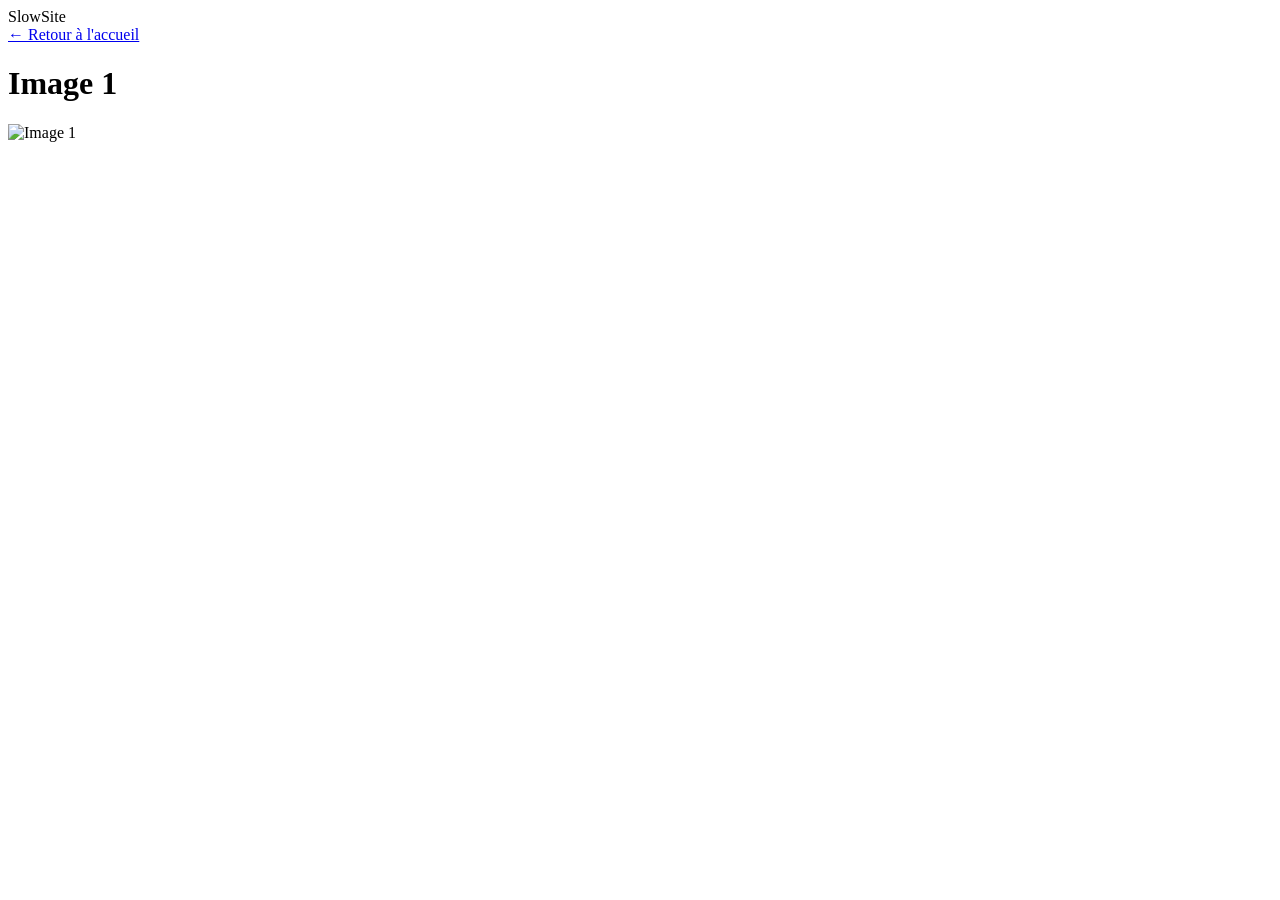
==== img1.html @ f434e61c "Remplace le favicon de 769 Ko par un SVG Le favicon était une image PNG de 512 x 512 px pour un simp" ====
<!DOCTYPE html>
<html lang="fr">
<head>
  <meta charset="utf-8" />
  <meta name="viewport" content="width=device-width, initial-scale=1" />
  <title>Image 1</title>
  <link rel="icon" type="image/svg+xml" href="img/favicon.svg">
  <link rel="icon" type="image/png" sizes="32x32" href="img/favicon-32.png">
  <link rel="stylesheet" href="css/styles.css">
  <script src="js/vendor/ui-kit.min.js"></script>
  <script src="js/app.js"></script>
</head>
<body>
  <div class="topbar"><div class="container nav"><div class="logo">Slow<span>Site</span></div><div class="menu"><a href="index.html">← Retour à l'accueil</a></div></div></div>
  <div class="section image-page"><div class="container">
    <h1>Image 1</h1>
    <div class="image-wrapper"><img src="img/img1.jpg" alt="Image 1"></div>
  </div></div>
  <script>
    if (new URLSearchParams(location.search).has('perf')) {
      var s = document.createElement('script');
      s.src = 'js/metrics.js'; s.defer = true; document.head.appendChild(s);
    }
  </script>
</body>
</html>
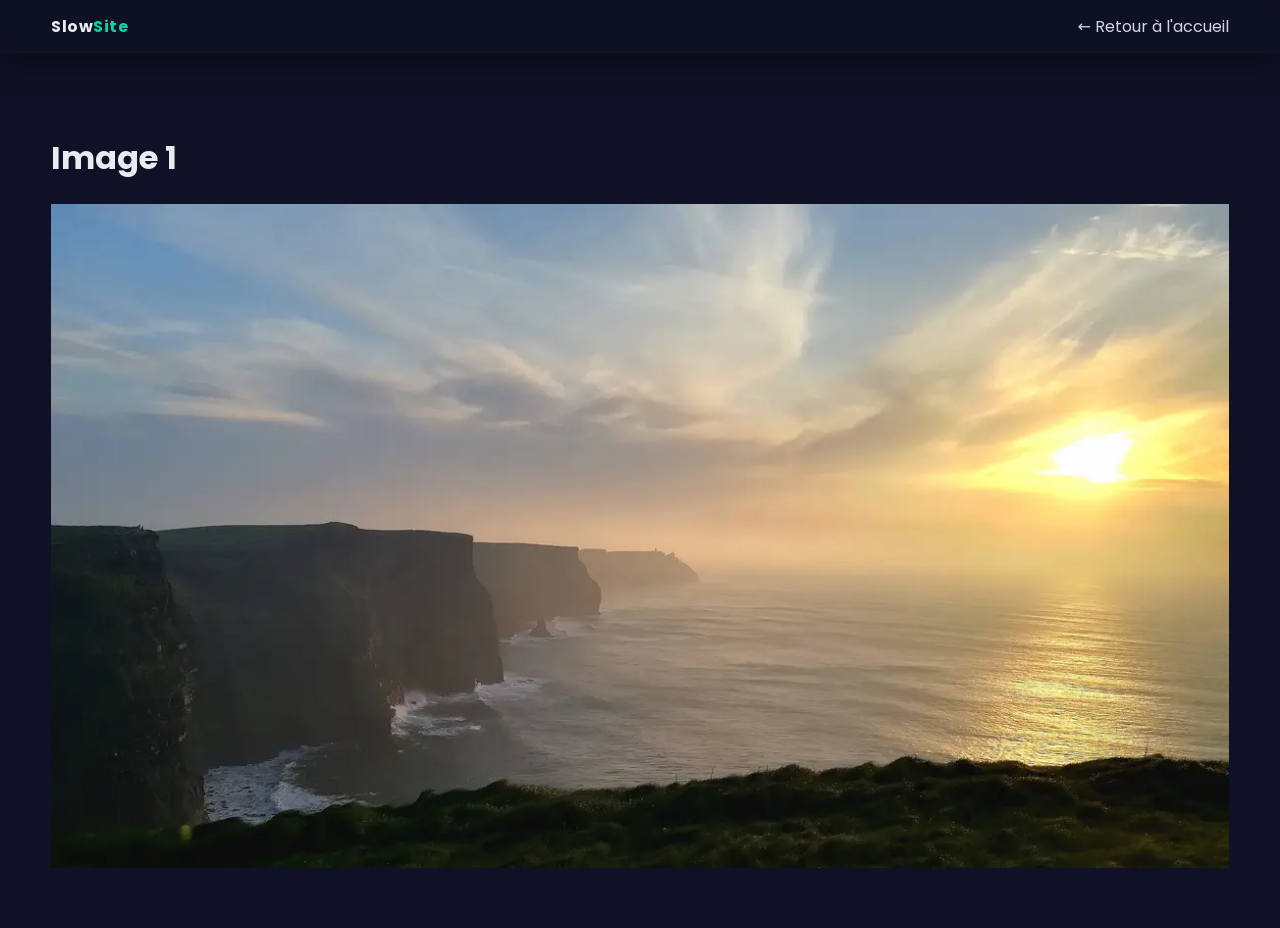
==== commit 63551bf1: "Pages image : la photo ne dépasse plus de la page Sur img1 à img6.html, la photo s'affichait à sa ta" ====
--- a/img1.html
+++ b/img1.html
@@ -14,7 +14,7 @@
   <div class="topbar"><div class="container nav"><div class="logo">Slow<span>Site</span></div><div class="menu"><a href="index.html">← Retour à l'accueil</a></div></div></div>
   <div class="section image-page"><div class="container">
     <h1>Image 1</h1>
-    <div class="image-wrapper"><img src="img/img1.jpg" alt="Image 1"></div>
+    <div class="image-wrapper"><picture><source type="image/webp" srcset="img/img1-800.webp 800w, img/img1-1200.webp 1200w, img/img1-1600.webp 1600w" sizes="(max-width:1304px) 92vw, 1200px"><img src="img/img1.jpg" alt="Image 1" width="1200" height="677" fetchpriority="high"></picture></div>
   </div></div>
   <script>
     if (new URLSearchParams(location.search).has('perf')) {
--- a/css/styles.css
+++ b/css/styles.css
@@ -0,0 +1,1268 @@
+@import url('extra.css');
+@import url('https://fonts.googleapis.com/css2?family=Poppins:wght@300;400;600&display=block');
+:root{--bg:#0f1226;--fg:#E8ECF1;--muted:#93A1B1;--primary:#7C5CFF;--accent:#06D6A0;--card:#15193A;--shadow:rgba(0,0,0,0.45)}
+*{box-sizing:border-box}
+html,body{margin:0;padding:0;background:var(--bg);color:var(--fg);font-family:'Poppins',system-ui,Segoe UI,Roboto,Arial,sans-serif}
+.container{width:min(1200px,92%);margin:0 auto}
+a{color:var(--fg);text-decoration:none;opacity:.9}a:hover{opacity:1}
+.topbar{position:sticky;top:0;backdrop-filter:blur(6px);background:linear-gradient(180deg,rgba(13,16,35,.8),rgba(13,16,35,.2));z-index:10;box-shadow:0 10px 30px var(--shadow)}
+.nav{display:flex;align-items:center;justify-content:space-between;padding:14px 0}
+.logo{font-weight:700;letter-spacing:.5px}.logo span{color:var(--accent)}.menu{display:flex;gap:22px}
+.hero{padding:90px 0 40px;background:radial-gradient(1200px 600px at 20% -10%, rgba(124,92,255,.35), transparent 60%), radial-gradient(900px 600px at 100% 0%, rgba(6,214,160,.25), transparent 60%)}
+.hero-inner{display:grid;grid-template-columns:1fr;gap:28px}
+.hero h1{font-size:clamp(28px,4vw,56px);line-height:1.05;margin:0 0 10px}
+.hero p{font-size:clamp(16px,1.8vw,22px);color:var(--muted)}
+.highlight{color:var(--accent)}
+.cta{display:inline-block;margin-top:18px;background:var(--primary);padding:14px 20px;border-radius:12px;box-shadow:0 20px 50px rgba(124,92,255,.35);transition:transform .2s ease, box-shadow .2s ease}
+.cta:hover{transform:translateY(-2px);box-shadow:0 28px 60px rgba(124,92,255,.45)}
+.section{padding:60px 0}.section h2{margin:0 0 20px}
+.gallery .grid{display:grid;grid-template-columns:repeat(3,1fr);gap:18px}
+.card{background:var(--card);border-radius:16px;overflow:hidden;box-shadow:0 20px 60px var(--shadow)}
+.card img{display:block;width:100%;height:auto;opacity:0;transition:opacity .6s ease}
+.card img.loaded{opacity:1}
+.features-grid{display:grid;grid-template-columns:repeat(4,1fr);gap:18px}
+.feature{background:var(--card);padding:18px;border-radius:14px;box-shadow:0 14px 40px var(--shadow)}
+.feature .icon{font-size:28px}
+.challenges ol{line-height:1.7}
+.footer{padding:30px 0;border-top:1px solid rgba(255,255,255,.08);color:#c9d1d9}
+.redundant-1{padding:1px;margin:1px;box-shadow:0 0 1px rgba(0,0,0,.1)}
+.redundant-2{padding:2px;margin:2px;box-shadow:0 0 2px rgba(0,0,0,.2)}
+.redundant-3{padding:3px;margin:3px;box-shadow:0 0 3px rgba(0,0,0,.3)}
+.redundant-4{padding:4px;margin:4px;box-shadow:0 0 4px rgba(0,0,0,.4)}
+.redundant-5{padding:0px;margin:5px;box-shadow:0 0 5px rgba(0,0,0,.5)}
+.redundant-6{padding:1px;margin:6px;box-shadow:0 0 6px rgba(0,0,0,.6)}
+.redundant-7{padding:2px;margin:0px;box-shadow:0 0 7px rgba(0,0,0,.7)}
+.redundant-8{padding:3px;margin:1px;box-shadow:0 0 8px rgba(0,0,0,.8)}
+.redundant-9{padding:4px;margin:2px;box-shadow:0 0 0px rgba(0,0,0,.0)}
+.redundant-10{padding:0px;margin:3px;box-shadow:0 0 1px rgba(0,0,0,.1)}
+.redundant-11{padding:1px;margin:4px;box-shadow:0 0 2px rgba(0,0,0,.2)}
+.redundant-12{padding:2px;margin:5px;box-shadow:0 0 3px rgba(0,0,0,.3)}
+.redundant-13{padding:3px;margin:6px;box-shadow:0 0 4px rgba(0,0,0,.4)}
+.redundant-14{padding:4px;margin:0px;box-shadow:0 0 5px rgba(0,0,0,.5)}
+.redundant-15{padding:0px;margin:1px;box-shadow:0 0 6px rgba(0,0,0,.6)}
+.redundant-16{padding:1px;margin:2px;box-shadow:0 0 7px rgba(0,0,0,.7)}
+.redundant-17{padding:2px;margin:3px;box-shadow:0 0 8px rgba(0,0,0,.8)}
+.redundant-18{padding:3px;margin:4px;box-shadow:0 0 0px rgba(0,0,0,.0)}
+.redundant-19{padding:4px;margin:5px;box-shadow:0 0 1px rgba(0,0,0,.1)}
+.redundant-20{padding:0px;margin:6px;box-shadow:0 0 2px rgba(0,0,0,.2)}
+.redundant-21{padding:1px;margin:0px;box-shadow:0 0 3px rgba(0,0,0,.3)}
+.redundant-22{padding:2px;margin:1px;box-shadow:0 0 4px rgba(0,0,0,.4)}
+.redundant-23{padding:3px;margin:2px;box-shadow:0 0 5px rgba(0,0,0,.5)}
+.redundant-24{padding:4px;margin:3px;box-shadow:0 0 6px rgba(0,0,0,.6)}
+.redundant-25{padding:0px;margin:4px;box-shadow:0 0 7px rgba(0,0,0,.7)}
+.redundant-26{padding:1px;margin:5px;box-shadow:0 0 8px rgba(0,0,0,.8)}
+.redundant-27{padding:2px;margin:6px;box-shadow:0 0 0px rgba(0,0,0,.0)}
+.redundant-28{padding:3px;margin:0px;box-shadow:0 0 1px rgba(0,0,0,.1)}
+.redundant-29{padding:4px;margin:1px;box-shadow:0 0 2px rgba(0,0,0,.2)}
+.redundant-30{padding:0px;margin:2px;box-shadow:0 0 3px rgba(0,0,0,.3)}
+.redundant-31{padding:1px;margin:3px;box-shadow:0 0 4px rgba(0,0,0,.4)}
+.redundant-32{padding:2px;margin:4px;box-shadow:0 0 5px rgba(0,0,0,.5)}
+.redundant-33{padding:3px;margin:5px;box-shadow:0 0 6px rgba(0,0,0,.6)}
+.redundant-34{padding:4px;margin:6px;box-shadow:0 0 7px rgba(0,0,0,.7)}
+.redundant-35{padding:0px;margin:0px;box-shadow:0 0 8px rgba(0,0,0,.8)}
+.redundant-36{padding:1px;margin:1px;box-shadow:0 0 0px rgba(0,0,0,.0)}
+.redundant-37{padding:2px;margin:2px;box-shadow:0 0 1px rgba(0,0,0,.1)}
+.redundant-38{padding:3px;margin:3px;box-shadow:0 0 2px rgba(0,0,0,.2)}
+.redundant-39{padding:4px;margin:4px;box-shadow:0 0 3px rgba(0,0,0,.3)}
+.redundant-40{padding:0px;margin:5px;box-shadow:0 0 4px rgba(0,0,0,.4)}
+.redundant-41{padding:1px;margin:6px;box-shadow:0 0 5px rgba(0,0,0,.5)}
+.redundant-42{padding:2px;margin:0px;box-shadow:0 0 6px rgba(0,0,0,.6)}
+.redundant-43{padding:3px;margin:1px;box-shadow:0 0 7px rgba(0,0,0,.7)}
+.redundant-44{padding:4px;margin:2px;box-shadow:0 0 8px rgba(0,0,0,.8)}
+.redundant-45{padding:0px;margin:3px;box-shadow:0 0 0px rgba(0,0,0,.0)}
+.redundant-46{padding:1px;margin:4px;box-shadow:0 0 1px rgba(0,0,0,.1)}
+.redundant-47{padding:2px;margin:5px;box-shadow:0 0 2px rgba(0,0,0,.2)}
+.redundant-48{padding:3px;margin:6px;box-shadow:0 0 3px rgba(0,0,0,.3)}
+.redundant-49{padding:4px;margin:0px;box-shadow:0 0 4px rgba(0,0,0,.4)}
+.redundant-50{padding:0px;margin:1px;box-shadow:0 0 5px rgba(0,0,0,.5)}
+.redundant-51{padding:1px;margin:2px;box-shadow:0 0 6px rgba(0,0,0,.6)}
+.redundant-52{padding:2px;margin:3px;box-shadow:0 0 7px rgba(0,0,0,.7)}
+.redundant-53{padding:3px;margin:4px;box-shadow:0 0 8px rgba(0,0,0,.8)}
+.redundant-54{padding:4px;margin:5px;box-shadow:0 0 0px rgba(0,0,0,.0)}
+.redundant-55{padding:0px;margin:6px;box-shadow:0 0 1px rgba(0,0,0,.1)}
+.redundant-56{padding:1px;margin:0px;box-shadow:0 0 2px rgba(0,0,0,.2)}
+.redundant-57{padding:2px;margin:1px;box-shadow:0 0 3px rgba(0,0,0,.3)}
+.redundant-58{padding:3px;margin:2px;box-shadow:0 0 4px rgba(0,0,0,.4)}
+.redundant-59{padding:4px;margin:3px;box-shadow:0 0 5px rgba(0,0,0,.5)}
+.redundant-60{padding:0px;margin:4px;box-shadow:0 0 6px rgba(0,0,0,.6)}
+.redundant-61{padding:1px;margin:5px;box-shadow:0 0 7px rgba(0,0,0,.7)}
+.redundant-62{padding:2px;margin:6px;box-shadow:0 0 8px rgba(0,0,0,.8)}
+.redundant-63{padding:3px;margin:0px;box-shadow:0 0 0px rgba(0,0,0,.0)}
+.redundant-64{padding:4px;margin:1px;box-shadow:0 0 1px rgba(0,0,0,.1)}
+.redundant-65{padding:0px;margin:2px;box-shadow:0 0 2px rgba(0,0,0,.2)}
+.redundant-66{padding:1px;margin:3px;box-shadow:0 0 3px rgba(0,0,0,.3)}
+.redundant-67{padding:2px;margin:4px;box-shadow:0 0 4px rgba(0,0,0,.4)}
+.redundant-68{padding:3px;margin:5px;box-shadow:0 0 5px rgba(0,0,0,.5)}
+.redundant-69{padding:4px;margin:6px;box-shadow:0 0 6px rgba(0,0,0,.6)}
+.redundant-70{padding:0px;margin:0px;box-shadow:0 0 7px rgba(0,0,0,.7)}
+.redundant-71{padding:1px;margin:1px;box-shadow:0 0 8px rgba(0,0,0,.8)}
+.redundant-72{padding:2px;margin:2px;box-shadow:0 0 0px rgba(0,0,0,.0)}
+.redundant-73{padding:3px;margin:3px;box-shadow:0 0 1px rgba(0,0,0,.1)}
+.redundant-74{padding:4px;margin:4px;box-shadow:0 0 2px rgba(0,0,0,.2)}
+.redundant-75{padding:0px;margin:5px;box-shadow:0 0 3px rgba(0,0,0,.3)}
+.redundant-76{padding:1px;margin:6px;box-shadow:0 0 4px rgba(0,0,0,.4)}
+.redundant-77{padding:2px;margin:0px;box-shadow:0 0 5px rgba(0,0,0,.5)}
+.redundant-78{padding:3px;margin:1px;box-shadow:0 0 6px rgba(0,0,0,.6)}
+.redundant-79{padding:4px;margin:2px;box-shadow:0 0 7px rgba(0,0,0,.7)}
+.redundant-80{padding:0px;margin:3px;box-shadow:0 0 8px rgba(0,0,0,.8)}
+.redundant-81{padding:1px;margin:4px;box-shadow:0 0 0px rgba(0,0,0,.0)}
+.redundant-82{padding:2px;margin:5px;box-shadow:0 0 1px rgba(0,0,0,.1)}
+.redundant-83{padding:3px;margin:6px;box-shadow:0 0 2px rgba(0,0,0,.2)}
+.redundant-84{padding:4px;margin:0px;box-shadow:0 0 3px rgba(0,0,0,.3)}
+.redundant-85{padding:0px;margin:1px;box-shadow:0 0 4px rgba(0,0,0,.4)}
+.redundant-86{padding:1px;margin:2px;box-shadow:0 0 5px rgba(0,0,0,.5)}
+.redundant-87{padding:2px;margin:3px;box-shadow:0 0 6px rgba(0,0,0,.6)}
+.redundant-88{padding:3px;margin:4px;box-shadow:0 0 7px rgba(0,0,0,.7)}
+.redundant-89{padding:4px;margin:5px;box-shadow:0 0 8px rgba(0,0,0,.8)}
+.redundant-90{padding:0px;margin:6px;box-shadow:0 0 0px rgba(0,0,0,.0)}
+.redundant-91{padding:1px;margin:0px;box-shadow:0 0 1px rgba(0,0,0,.1)}
+.redundant-92{padding:2px;margin:1px;box-shadow:0 0 2px rgba(0,0,0,.2)}
+.redundant-93{padding:3px;margin:2px;box-shadow:0 0 3px rgba(0,0,0,.3)}
+.redundant-94{padding:4px;margin:3px;box-shadow:0 0 4px rgba(0,0,0,.4)}
+.redundant-95{padding:0px;margin:4px;box-shadow:0 0 5px rgba(0,0,0,.5)}
+.redundant-96{padding:1px;margin:5px;box-shadow:0 0 6px rgba(0,0,0,.6)}
+.redundant-97{padding:2px;margin:6px;box-shadow:0 0 7px rgba(0,0,0,.7)}
+.redundant-98{padding:3px;margin:0px;box-shadow:0 0 8px rgba(0,0,0,.8)}
+.redundant-99{padding:4px;margin:1px;box-shadow:0 0 0px rgba(0,0,0,.0)}
+.redundant-100{padding:0px;margin:2px;box-shadow:0 0 1px rgba(0,0,0,.1)}
+.redundant-101{padding:1px;margin:3px;box-shadow:0 0 2px rgba(0,0,0,.2)}
+.redundant-102{padding:2px;margin:4px;box-shadow:0 0 3px rgba(0,0,0,.3)}
+.redundant-103{padding:3px;margin:5px;box-shadow:0 0 4px rgba(0,0,0,.4)}
+.redundant-104{padding:4px;margin:6px;box-shadow:0 0 5px rgba(0,0,0,.5)}
+.redundant-105{padding:0px;margin:0px;box-shadow:0 0 6px rgba(0,0,0,.6)}
+.redundant-106{padding:1px;margin:1px;box-shadow:0 0 7px rgba(0,0,0,.7)}
+.redundant-107{padding:2px;margin:2px;box-shadow:0 0 8px rgba(0,0,0,.8)}
+.redundant-108{padding:3px;margin:3px;box-shadow:0 0 0px rgba(0,0,0,.0)}
+.redundant-109{padding:4px;margin:4px;box-shadow:0 0 1px rgba(0,0,0,.1)}
+.redundant-110{padding:0px;margin:5px;box-shadow:0 0 2px rgba(0,0,0,.2)}
+.redundant-111{padding:1px;margin:6px;box-shadow:0 0 3px rgba(0,0,0,.3)}
+.redundant-112{padding:2px;margin:0px;box-shadow:0 0 4px rgba(0,0,0,.4)}
+.redundant-113{padding:3px;margin:1px;box-shadow:0 0 5px rgba(0,0,0,.5)}
+.redundant-114{padding:4px;margin:2px;box-shadow:0 0 6px rgba(0,0,0,.6)}
+.redundant-115{padding:0px;margin:3px;box-shadow:0 0 7px rgba(0,0,0,.7)}
+.redundant-116{padding:1px;margin:4px;box-shadow:0 0 8px rgba(0,0,0,.8)}
+.redundant-117{padding:2px;margin:5px;box-shadow:0 0 0px rgba(0,0,0,.0)}
+.redundant-118{padding:3px;margin:6px;box-shadow:0 0 1px rgba(0,0,0,.1)}
+.redundant-119{padding:4px;margin:0px;box-shadow:0 0 2px rgba(0,0,0,.2)}
+.redundant-120{padding:0px;margin:1px;box-shadow:0 0 3px rgba(0,0,0,.3)}
+.redundant-121{padding:1px;margin:2px;box-shadow:0 0 4px rgba(0,0,0,.4)}
+.redundant-122{padding:2px;margin:3px;box-shadow:0 0 5px rgba(0,0,0,.5)}
+.redundant-123{padding:3px;margin:4px;box-shadow:0 0 6px rgba(0,0,0,.6)}
+.redundant-124{padding:4px;margin:5px;box-shadow:0 0 7px rgba(0,0,0,.7)}
+.redundant-125{padding:0px;margin:6px;box-shadow:0 0 8px rgba(0,0,0,.8)}
+.redundant-126{padding:1px;margin:0px;box-shadow:0 0 0px rgba(0,0,0,.0)}
+.redundant-127{padding:2px;margin:1px;box-shadow:0 0 1px rgba(0,0,0,.1)}
+.redundant-128{padding:3px;margin:2px;box-shadow:0 0 2px rgba(0,0,0,.2)}
+.redundant-129{padding:4px;margin:3px;box-shadow:0 0 3px rgba(0,0,0,.3)}
+.redundant-130{padding:0px;margin:4px;box-shadow:0 0 4px rgba(0,0,0,.4)}
+.redundant-131{padding:1px;margin:5px;box-shadow:0 0 5px rgba(0,0,0,.5)}
+.redundant-132{padding:2px;margin:6px;box-shadow:0 0 6px rgba(0,0,0,.6)}
+.redundant-133{padding:3px;margin:0px;box-shadow:0 0 7px rgba(0,0,0,.7)}
+.redundant-134{padding:4px;margin:1px;box-shadow:0 0 8px rgba(0,0,0,.8)}
+.redundant-135{padding:0px;margin:2px;box-shadow:0 0 0px rgba(0,0,0,.0)}
+.redundant-136{padding:1px;margin:3px;box-shadow:0 0 1px rgba(0,0,0,.1)}
+.redundant-137{padding:2px;margin:4px;box-shadow:0 0 2px rgba(0,0,0,.2)}
+.redundant-138{padding:3px;margin:5px;box-shadow:0 0 3px rgba(0,0,0,.3)}
+.redundant-139{padding:4px;margin:6px;box-shadow:0 0 4px rgba(0,0,0,.4)}
+.redundant-140{padding:0px;margin:0px;box-shadow:0 0 5px rgba(0,0,0,.5)}
+.redundant-141{padding:1px;margin:1px;box-shadow:0 0 6px rgba(0,0,0,.6)}
+.redundant-142{padding:2px;margin:2px;box-shadow:0 0 7px rgba(0,0,0,.7)}
+.redundant-143{padding:3px;margin:3px;box-shadow:0 0 8px rgba(0,0,0,.8)}
+.redundant-144{padding:4px;margin:4px;box-shadow:0 0 0px rgba(0,0,0,.0)}
+.redundant-145{padding:0px;margin:5px;box-shadow:0 0 1px rgba(0,0,0,.1)}
+.redundant-146{padding:1px;margin:6px;box-shadow:0 0 2px rgba(0,0,0,.2)}
+.redundant-147{padding:2px;margin:0px;box-shadow:0 0 3px rgba(0,0,0,.3)}
+.redundant-148{padding:3px;margin:1px;box-shadow:0 0 4px rgba(0,0,0,.4)}
+.redundant-149{padding:4px;margin:2px;box-shadow:0 0 5px rgba(0,0,0,.5)}
+.redundant-150{padding:0px;margin:3px;box-shadow:0 0 6px rgba(0,0,0,.6)}
+.redundant-151{padding:1px;margin:4px;box-shadow:0 0 7px rgba(0,0,0,.7)}
+.redundant-152{padding:2px;margin:5px;box-shadow:0 0 8px rgba(0,0,0,.8)}
+.redundant-153{padding:3px;margin:6px;box-shadow:0 0 0px rgba(0,0,0,.0)}
+.redundant-154{padding:4px;margin:0px;box-shadow:0 0 1px rgba(0,0,0,.1)}
+.redundant-155{padding:0px;margin:1px;box-shadow:0 0 2px rgba(0,0,0,.2)}
+.redundant-156{padding:1px;margin:2px;box-shadow:0 0 3px rgba(0,0,0,.3)}
+.redundant-157{padding:2px;margin:3px;box-shadow:0 0 4px rgba(0,0,0,.4)}
+.redundant-158{padding:3px;margin:4px;box-shadow:0 0 5px rgba(0,0,0,.5)}
+.redundant-159{padding:4px;margin:5px;box-shadow:0 0 6px rgba(0,0,0,.6)}
+.redundant-160{padding:0px;margin:6px;box-shadow:0 0 7px rgba(0,0,0,.7)}
+.redundant-161{padding:1px;margin:0px;box-shadow:0 0 8px rgba(0,0,0,.8)}
+.redundant-162{padding:2px;margin:1px;box-shadow:0 0 0px rgba(0,0,0,.0)}
+.redundant-163{padding:3px;margin:2px;box-shadow:0 0 1px rgba(0,0,0,.1)}
+.redundant-164{padding:4px;margin:3px;box-shadow:0 0 2px rgba(0,0,0,.2)}
+.redundant-165{padding:0px;margin:4px;box-shadow:0 0 3px rgba(0,0,0,.3)}
+.redundant-166{padding:1px;margin:5px;box-shadow:0 0 4px rgba(0,0,0,.4)}
+.redundant-167{padding:2px;margin:6px;box-shadow:0 0 5px rgba(0,0,0,.5)}
+.redundant-168{padding:3px;margin:0px;box-shadow:0 0 6px rgba(0,0,0,.6)}
+.redundant-169{padding:4px;margin:1px;box-shadow:0 0 7px rgba(0,0,0,.7)}
+.redundant-170{padding:0px;margin:2px;box-shadow:0 0 8px rgba(0,0,0,.8)}
+.redundant-171{padding:1px;margin:3px;box-shadow:0 0 0px rgba(0,0,0,.0)}
+.redundant-172{padding:2px;margin:4px;box-shadow:0 0 1px rgba(0,0,0,.1)}
+.redundant-173{padding:3px;margin:5px;box-shadow:0 0 2px rgba(0,0,0,.2)}
+.redundant-174{padding:4px;margin:6px;box-shadow:0 0 3px rgba(0,0,0,.3)}
+.redundant-175{padding:0px;margin:0px;box-shadow:0 0 4px rgba(0,0,0,.4)}
+.redundant-176{padding:1px;margin:1px;box-shadow:0 0 5px rgba(0,0,0,.5)}
+.redundant-177{padding:2px;margin:2px;box-shadow:0 0 6px rgba(0,0,0,.6)}
+.redundant-178{padding:3px;margin:3px;box-shadow:0 0 7px rgba(0,0,0,.7)}
+.redundant-179{padding:4px;margin:4px;box-shadow:0 0 8px rgba(0,0,0,.8)}
+.redundant-180{padding:0px;margin:5px;box-shadow:0 0 0px rgba(0,0,0,.0)}
+.redundant-181{padding:1px;margin:6px;box-shadow:0 0 1px rgba(0,0,0,.1)}
+.redundant-182{padding:2px;margin:0px;box-shadow:0 0 2px rgba(0,0,0,.2)}
+.redundant-183{padding:3px;margin:1px;box-shadow:0 0 3px rgba(0,0,0,.3)}
+.redundant-184{padding:4px;margin:2px;box-shadow:0 0 4px rgba(0,0,0,.4)}
+.redundant-185{padding:0px;margin:3px;box-shadow:0 0 5px rgba(0,0,0,.5)}
+.redundant-186{padding:1px;margin:4px;box-shadow:0 0 6px rgba(0,0,0,.6)}
+.redundant-187{padding:2px;margin:5px;box-shadow:0 0 7px rgba(0,0,0,.7)}
+.redundant-188{padding:3px;margin:6px;box-shadow:0 0 8px rgba(0,0,0,.8)}
+.redundant-189{padding:4px;margin:0px;box-shadow:0 0 0px rgba(0,0,0,.0)}
+.redundant-190{padding:0px;margin:1px;box-shadow:0 0 1px rgba(0,0,0,.1)}
+.redundant-191{padding:1px;margin:2px;box-shadow:0 0 2px rgba(0,0,0,.2)}
+.redundant-192{padding:2px;margin:3px;box-shadow:0 0 3px rgba(0,0,0,.3)}
+.redundant-193{padding:3px;margin:4px;box-shadow:0 0 4px rgba(0,0,0,.4)}
+.redundant-194{padding:4px;margin:5px;box-shadow:0 0 5px rgba(0,0,0,.5)}
+.redundant-195{padding:0px;margin:6px;box-shadow:0 0 6px rgba(0,0,0,.6)}
+.redundant-196{padding:1px;margin:0px;box-shadow:0 0 7px rgba(0,0,0,.7)}
+.redundant-197{padding:2px;margin:1px;box-shadow:0 0 8px rgba(0,0,0,.8)}
+.redundant-198{padding:3px;margin:2px;box-shadow:0 0 0px rgba(0,0,0,.0)}
+.redundant-199{padding:4px;margin:3px;box-shadow:0 0 1px rgba(0,0,0,.1)}
+.redundant-200{padding:0px;margin:4px;box-shadow:0 0 2px rgba(0,0,0,.2)}
+.redundant-201{padding:1px;margin:5px;box-shadow:0 0 3px rgba(0,0,0,.3)}
+.redundant-202{padding:2px;margin:6px;box-shadow:0 0 4px rgba(0,0,0,.4)}
+.redundant-203{padding:3px;margin:0px;box-shadow:0 0 5px rgba(0,0,0,.5)}
+.redundant-204{padding:4px;margin:1px;box-shadow:0 0 6px rgba(0,0,0,.6)}
+.redundant-205{padding:0px;margin:2px;box-shadow:0 0 7px rgba(0,0,0,.7)}
+.redundant-206{padding:1px;margin:3px;box-shadow:0 0 8px rgba(0,0,0,.8)}
+.redundant-207{padding:2px;margin:4px;box-shadow:0 0 0px rgba(0,0,0,.0)}
+.redundant-208{padding:3px;margin:5px;box-shadow:0 0 1px rgba(0,0,0,.1)}
+.redundant-209{padding:4px;margin:6px;box-shadow:0 0 2px rgba(0,0,0,.2)}
+.redundant-210{padding:0px;margin:0px;box-shadow:0 0 3px rgba(0,0,0,.3)}
+.redundant-211{padding:1px;margin:1px;box-shadow:0 0 4px rgba(0,0,0,.4)}
+.redundant-212{padding:2px;margin:2px;box-shadow:0 0 5px rgba(0,0,0,.5)}
+.redundant-213{padding:3px;margin:3px;box-shadow:0 0 6px rgba(0,0,0,.6)}
+.redundant-214{padding:4px;margin:4px;box-shadow:0 0 7px rgba(0,0,0,.7)}
+.redundant-215{padding:0px;margin:5px;box-shadow:0 0 8px rgba(0,0,0,.8)}
+.redundant-216{padding:1px;margin:6px;box-shadow:0 0 0px rgba(0,0,0,.0)}
+.redundant-217{padding:2px;margin:0px;box-shadow:0 0 1px rgba(0,0,0,.1)}
+.redundant-218{padding:3px;margin:1px;box-shadow:0 0 2px rgba(0,0,0,.2)}
+.redundant-219{padding:4px;margin:2px;box-shadow:0 0 3px rgba(0,0,0,.3)}
+.redundant-220{padding:0px;margin:3px;box-shadow:0 0 4px rgba(0,0,0,.4)}
+.redundant-221{padding:1px;margin:4px;box-shadow:0 0 5px rgba(0,0,0,.5)}
+.redundant-222{padding:2px;margin:5px;box-shadow:0 0 6px rgba(0,0,0,.6)}
+.redundant-223{padding:3px;margin:6px;box-shadow:0 0 7px rgba(0,0,0,.7)}
+.redundant-224{padding:4px;margin:0px;box-shadow:0 0 8px rgba(0,0,0,.8)}
+.redundant-225{padding:0px;margin:1px;box-shadow:0 0 0px rgba(0,0,0,.0)}
+.redundant-226{padding:1px;margin:2px;box-shadow:0 0 1px rgba(0,0,0,.1)}
+.redundant-227{padding:2px;margin:3px;box-shadow:0 0 2px rgba(0,0,0,.2)}
+.redundant-228{padding:3px;margin:4px;box-shadow:0 0 3px rgba(0,0,0,.3)}
+.redundant-229{padding:4px;margin:5px;box-shadow:0 0 4px rgba(0,0,0,.4)}
+.redundant-230{padding:0px;margin:6px;box-shadow:0 0 5px rgba(0,0,0,.5)}
+.redundant-231{padding:1px;margin:0px;box-shadow:0 0 6px rgba(0,0,0,.6)}
+.redundant-232{padding:2px;margin:1px;box-shadow:0 0 7px rgba(0,0,0,.7)}
+.redundant-233{padding:3px;margin:2px;box-shadow:0 0 8px rgba(0,0,0,.8)}
+.redundant-234{padding:4px;margin:3px;box-shadow:0 0 0px rgba(0,0,0,.0)}
+.redundant-235{padding:0px;margin:4px;box-shadow:0 0 1px rgba(0,0,0,.1)}
+.redundant-236{padding:1px;margin:5px;box-shadow:0 0 2px rgba(0,0,0,.2)}
+.redundant-237{padding:2px;margin:6px;box-shadow:0 0 3px rgba(0,0,0,.3)}
+.redundant-238{padding:3px;margin:0px;box-shadow:0 0 4px rgba(0,0,0,.4)}
+.redundant-239{padding:4px;margin:1px;box-shadow:0 0 5px rgba(0,0,0,.5)}
+.redundant-240{padding:0px;margin:2px;box-shadow:0 0 6px rgba(0,0,0,.6)}
+.redundant-241{padding:1px;margin:3px;box-shadow:0 0 7px rgba(0,0,0,.7)}
+.redundant-242{padding:2px;margin:4px;box-shadow:0 0 8px rgba(0,0,0,.8)}
+.redundant-243{padding:3px;margin:5px;box-shadow:0 0 0px rgba(0,0,0,.0)}
+.redundant-244{padding:4px;margin:6px;box-shadow:0 0 1px rgba(0,0,0,.1)}
+.redundant-245{padding:0px;margin:0px;box-shadow:0 0 2px rgba(0,0,0,.2)}
+.redundant-246{padding:1px;margin:1px;box-shadow:0 0 3px rgba(0,0,0,.3)}
+.redundant-247{padding:2px;margin:2px;box-shadow:0 0 4px rgba(0,0,0,.4)}
+.redundant-248{padding:3px;margin:3px;box-shadow:0 0 5px rgba(0,0,0,.5)}
+.redundant-249{padding:4px;margin:4px;box-shadow:0 0 6px rgba(0,0,0,.6)}
+.redundant-250{padding:0px;margin:5px;box-shadow:0 0 7px rgba(0,0,0,.7)}
+.redundant-251{padding:1px;margin:6px;box-shadow:0 0 8px rgba(0,0,0,.8)}
+.redundant-252{padding:2px;margin:0px;box-shadow:0 0 0px rgba(0,0,0,.0)}
+.redundant-253{padding:3px;margin:1px;box-shadow:0 0 1px rgba(0,0,0,.1)}
+.redundant-254{padding:4px;margin:2px;box-shadow:0 0 2px rgba(0,0,0,.2)}
+.redundant-255{padding:0px;margin:3px;box-shadow:0 0 3px rgba(0,0,0,.3)}
+.redundant-256{padding:1px;margin:4px;box-shadow:0 0 4px rgba(0,0,0,.4)}
+.redundant-257{padding:2px;margin:5px;box-shadow:0 0 5px rgba(0,0,0,.5)}
+.redundant-258{padding:3px;margin:6px;box-shadow:0 0 6px rgba(0,0,0,.6)}
+.redundant-259{padding:4px;margin:0px;box-shadow:0 0 7px rgba(0,0,0,.7)}
+.redundant-260{padding:0px;margin:1px;box-shadow:0 0 8px rgba(0,0,0,.8)}
+.redundant-261{padding:1px;margin:2px;box-shadow:0 0 0px rgba(0,0,0,.0)}
+.redundant-262{padding:2px;margin:3px;box-shadow:0 0 1px rgba(0,0,0,.1)}
+.redundant-263{padding:3px;margin:4px;box-shadow:0 0 2px rgba(0,0,0,.2)}
+.redundant-264{padding:4px;margin:5px;box-shadow:0 0 3px rgba(0,0,0,.3)}
+.redundant-265{padding:0px;margin:6px;box-shadow:0 0 4px rgba(0,0,0,.4)}
+.redundant-266{padding:1px;margin:0px;box-shadow:0 0 5px rgba(0,0,0,.5)}
+.redundant-267{padding:2px;margin:1px;box-shadow:0 0 6px rgba(0,0,0,.6)}
+.redundant-268{padding:3px;margin:2px;box-shadow:0 0 7px rgba(0,0,0,.7)}
+.redundant-269{padding:4px;margin:3px;box-shadow:0 0 8px rgba(0,0,0,.8)}
+.redundant-270{padding:0px;margin:4px;box-shadow:0 0 0px rgba(0,0,0,.0)}
+.redundant-271{padding:1px;margin:5px;box-shadow:0 0 1px rgba(0,0,0,.1)}
+.redundant-272{padding:2px;margin:6px;box-shadow:0 0 2px rgba(0,0,0,.2)}
+.redundant-273{padding:3px;margin:0px;box-shadow:0 0 3px rgba(0,0,0,.3)}
+.redundant-274{padding:4px;margin:1px;box-shadow:0 0 4px rgba(0,0,0,.4)}
+.redundant-275{padding:0px;margin:2px;box-shadow:0 0 5px rgba(0,0,0,.5)}
+.redundant-276{padding:1px;margin:3px;box-shadow:0 0 6px rgba(0,0,0,.6)}
+.redundant-277{padding:2px;margin:4px;box-shadow:0 0 7px rgba(0,0,0,.7)}
+.redundant-278{padding:3px;margin:5px;box-shadow:0 0 8px rgba(0,0,0,.8)}
+.redundant-279{padding:4px;margin:6px;box-shadow:0 0 0px rgba(0,0,0,.0)}
+.redundant-280{padding:0px;margin:0px;box-shadow:0 0 1px rgba(0,0,0,.1)}
+.redundant-281{padding:1px;margin:1px;box-shadow:0 0 2px rgba(0,0,0,.2)}
+.redundant-282{padding:2px;margin:2px;box-shadow:0 0 3px rgba(0,0,0,.3)}
+.redundant-283{padding:3px;margin:3px;box-shadow:0 0 4px rgba(0,0,0,.4)}
+.redundant-284{padding:4px;margin:4px;box-shadow:0 0 5px rgba(0,0,0,.5)}
+.redundant-285{padding:0px;margin:5px;box-shadow:0 0 6px rgba(0,0,0,.6)}
+.redundant-286{padding:1px;margin:6px;box-shadow:0 0 7px rgba(0,0,0,.7)}
+.redundant-287{padding:2px;margin:0px;box-shadow:0 0 8px rgba(0,0,0,.8)}
+.redundant-288{padding:3px;margin:1px;box-shadow:0 0 0px rgba(0,0,0,.0)}
+.redundant-289{padding:4px;margin:2px;box-shadow:0 0 1px rgba(0,0,0,.1)}
+.redundant-290{padding:0px;margin:3px;box-shadow:0 0 2px rgba(0,0,0,.2)}
+.redundant-291{padding:1px;margin:4px;box-shadow:0 0 3px rgba(0,0,0,.3)}
+.redundant-292{padding:2px;margin:5px;box-shadow:0 0 4px rgba(0,0,0,.4)}
+.redundant-293{padding:3px;margin:6px;box-shadow:0 0 5px rgba(0,0,0,.5)}
+.redundant-294{padding:4px;margin:0px;box-shadow:0 0 6px rgba(0,0,0,.6)}
+.redundant-295{padding:0px;margin:1px;box-shadow:0 0 7px rgba(0,0,0,.7)}
+.redundant-296{padding:1px;margin:2px;box-shadow:0 0 8px rgba(0,0,0,.8)}
+.redundant-297{padding:2px;margin:3px;box-shadow:0 0 0px rgba(0,0,0,.0)}
+.redundant-298{padding:3px;margin:4px;box-shadow:0 0 1px rgba(0,0,0,.1)}
+.redundant-299{padding:4px;margin:5px;box-shadow:0 0 2px rgba(0,0,0,.2)}
+.redundant-300{padding:0px;margin:6px;box-shadow:0 0 3px rgba(0,0,0,.3)}
+.redundant-301{padding:1px;margin:0px;box-shadow:0 0 4px rgba(0,0,0,.4)}
+.redundant-302{padding:2px;margin:1px;box-shadow:0 0 5px rgba(0,0,0,.5)}
+.redundant-303{padding:3px;margin:2px;box-shadow:0 0 6px rgba(0,0,0,.6)}
+.redundant-304{padding:4px;margin:3px;box-shadow:0 0 7px rgba(0,0,0,.7)}
+.redundant-305{padding:0px;margin:4px;box-shadow:0 0 8px rgba(0,0,0,.8)}
+.redundant-306{padding:1px;margin:5px;box-shadow:0 0 0px rgba(0,0,0,.0)}
+.redundant-307{padding:2px;margin:6px;box-shadow:0 0 1px rgba(0,0,0,.1)}
+.redundant-308{padding:3px;margin:0px;box-shadow:0 0 2px rgba(0,0,0,.2)}
+.redundant-309{padding:4px;margin:1px;box-shadow:0 0 3px rgba(0,0,0,.3)}
+.redundant-310{padding:0px;margin:2px;box-shadow:0 0 4px rgba(0,0,0,.4)}
+.redundant-311{padding:1px;margin:3px;box-shadow:0 0 5px rgba(0,0,0,.5)}
+.redundant-312{padding:2px;margin:4px;box-shadow:0 0 6px rgba(0,0,0,.6)}
+.redundant-313{padding:3px;margin:5px;box-shadow:0 0 7px rgba(0,0,0,.7)}
+.redundant-314{padding:4px;margin:6px;box-shadow:0 0 8px rgba(0,0,0,.8)}
+.redundant-315{padding:0px;margin:0px;box-shadow:0 0 0px rgba(0,0,0,.0)}
+.redundant-316{padding:1px;margin:1px;box-shadow:0 0 1px rgba(0,0,0,.1)}
+.redundant-317{padding:2px;margin:2px;box-shadow:0 0 2px rgba(0,0,0,.2)}
+.redundant-318{padding:3px;margin:3px;box-shadow:0 0 3px rgba(0,0,0,.3)}
+.redundant-319{padding:4px;margin:4px;box-shadow:0 0 4px rgba(0,0,0,.4)}
+.redundant-320{padding:0px;margin:5px;box-shadow:0 0 5px rgba(0,0,0,.5)}
+.redundant-321{padding:1px;margin:6px;box-shadow:0 0 6px rgba(0,0,0,.6)}
+.redundant-322{padding:2px;margin:0px;box-shadow:0 0 7px rgba(0,0,0,.7)}
+.redundant-323{padding:3px;margin:1px;box-shadow:0 0 8px rgba(0,0,0,.8)}
+.redundant-324{padding:4px;margin:2px;box-shadow:0 0 0px rgba(0,0,0,.0)}
+.redundant-325{padding:0px;margin:3px;box-shadow:0 0 1px rgba(0,0,0,.1)}
+.redundant-326{padding:1px;margin:4px;box-shadow:0 0 2px rgba(0,0,0,.2)}
+.redundant-327{padding:2px;margin:5px;box-shadow:0 0 3px rgba(0,0,0,.3)}
+.redundant-328{padding:3px;margin:6px;box-shadow:0 0 4px rgba(0,0,0,.4)}
+.redundant-329{padding:4px;margin:0px;box-shadow:0 0 5px rgba(0,0,0,.5)}
+.redundant-330{padding:0px;margin:1px;box-shadow:0 0 6px rgba(0,0,0,.6)}
+.redundant-331{padding:1px;margin:2px;box-shadow:0 0 7px rgba(0,0,0,.7)}
+.redundant-332{padding:2px;margin:3px;box-shadow:0 0 8px rgba(0,0,0,.8)}
+.redundant-333{padding:3px;margin:4px;box-shadow:0 0 0px rgba(0,0,0,.0)}
+.redundant-334{padding:4px;margin:5px;box-shadow:0 0 1px rgba(0,0,0,.1)}
+.redundant-335{padding:0px;margin:6px;box-shadow:0 0 2px rgba(0,0,0,.2)}
+.redundant-336{padding:1px;margin:0px;box-shadow:0 0 3px rgba(0,0,0,.3)}
+.redundant-337{padding:2px;margin:1px;box-shadow:0 0 4px rgba(0,0,0,.4)}
+.redundant-338{padding:3px;margin:2px;box-shadow:0 0 5px rgba(0,0,0,.5)}
+.redundant-339{padding:4px;margin:3px;box-shadow:0 0 6px rgba(0,0,0,.6)}
+.redundant-340{padding:0px;margin:4px;box-shadow:0 0 7px rgba(0,0,0,.7)}
+.redundant-341{padding:1px;margin:5px;box-shadow:0 0 8px rgba(0,0,0,.8)}
+.redundant-342{padding:2px;margin:6px;box-shadow:0 0 0px rgba(0,0,0,.0)}
+.redundant-343{padding:3px;margin:0px;box-shadow:0 0 1px rgba(0,0,0,.1)}
+.redundant-344{padding:4px;margin:1px;box-shadow:0 0 2px rgba(0,0,0,.2)}
+.redundant-345{padding:0px;margin:2px;box-shadow:0 0 3px rgba(0,0,0,.3)}
+.redundant-346{padding:1px;margin:3px;box-shadow:0 0 4px rgba(0,0,0,.4)}
+.redundant-347{padding:2px;margin:4px;box-shadow:0 0 5px rgba(0,0,0,.5)}
+.redundant-348{padding:3px;margin:5px;box-shadow:0 0 6px rgba(0,0,0,.6)}
+.redundant-349{padding:4px;margin:6px;box-shadow:0 0 7px rgba(0,0,0,.7)}
+.redundant-350{padding:0px;margin:0px;box-shadow:0 0 8px rgba(0,0,0,.8)}
+.redundant-351{padding:1px;margin:1px;box-shadow:0 0 0px rgba(0,0,0,.0)}
+.redundant-352{padding:2px;margin:2px;box-shadow:0 0 1px rgba(0,0,0,.1)}
+.redundant-353{padding:3px;margin:3px;box-shadow:0 0 2px rgba(0,0,0,.2)}
+.redundant-354{padding:4px;margin:4px;box-shadow:0 0 3px rgba(0,0,0,.3)}
+.redundant-355{padding:0px;margin:5px;box-shadow:0 0 4px rgba(0,0,0,.4)}
+.redundant-356{padding:1px;margin:6px;box-shadow:0 0 5px rgba(0,0,0,.5)}
+.redundant-357{padding:2px;margin:0px;box-shadow:0 0 6px rgba(0,0,0,.6)}
+.redundant-358{padding:3px;margin:1px;box-shadow:0 0 7px rgba(0,0,0,.7)}
+.redundant-359{padding:4px;margin:2px;box-shadow:0 0 8px rgba(0,0,0,.8)}
+.redundant-360{padding:0px;margin:3px;box-shadow:0 0 0px rgba(0,0,0,.0)}
+.redundant-361{padding:1px;margin:4px;box-shadow:0 0 1px rgba(0,0,0,.1)}
+.redundant-362{padding:2px;margin:5px;box-shadow:0 0 2px rgba(0,0,0,.2)}
+.redundant-363{padding:3px;margin:6px;box-shadow:0 0 3px rgba(0,0,0,.3)}
+.redundant-364{padding:4px;margin:0px;box-shadow:0 0 4px rgba(0,0,0,.4)}
+.redundant-365{padding:0px;margin:1px;box-shadow:0 0 5px rgba(0,0,0,.5)}
+.redundant-366{padding:1px;margin:2px;box-shadow:0 0 6px rgba(0,0,0,.6)}
+.redundant-367{padding:2px;margin:3px;box-shadow:0 0 7px rgba(0,0,0,.7)}
+.redundant-368{padding:3px;margin:4px;box-shadow:0 0 8px rgba(0,0,0,.8)}
+.redundant-369{padding:4px;margin:5px;box-shadow:0 0 0px rgba(0,0,0,.0)}
+.redundant-370{padding:0px;margin:6px;box-shadow:0 0 1px rgba(0,0,0,.1)}
+.redundant-371{padding:1px;margin:0px;box-shadow:0 0 2px rgba(0,0,0,.2)}
+.redundant-372{padding:2px;margin:1px;box-shadow:0 0 3px rgba(0,0,0,.3)}
+.redundant-373{padding:3px;margin:2px;box-shadow:0 0 4px rgba(0,0,0,.4)}
+.redundant-374{padding:4px;margin:3px;box-shadow:0 0 5px rgba(0,0,0,.5)}
+.redundant-375{padding:0px;margin:4px;box-shadow:0 0 6px rgba(0,0,0,.6)}
+.redundant-376{padding:1px;margin:5px;box-shadow:0 0 7px rgba(0,0,0,.7)}
+.redundant-377{padding:2px;margin:6px;box-shadow:0 0 8px rgba(0,0,0,.8)}
+.redundant-378{padding:3px;margin:0px;box-shadow:0 0 0px rgba(0,0,0,.0)}
+.redundant-379{padding:4px;margin:1px;box-shadow:0 0 1px rgba(0,0,0,.1)}
+.redundant-380{padding:0px;margin:2px;box-shadow:0 0 2px rgba(0,0,0,.2)}
+.redundant-381{padding:1px;margin:3px;box-shadow:0 0 3px rgba(0,0,0,.3)}
+.redundant-382{padding:2px;margin:4px;box-shadow:0 0 4px rgba(0,0,0,.4)}
+.redundant-383{padding:3px;margin:5px;box-shadow:0 0 5px rgba(0,0,0,.5)}
+.redundant-384{padding:4px;margin:6px;box-shadow:0 0 6px rgba(0,0,0,.6)}
+.redundant-385{padding:0px;margin:0px;box-shadow:0 0 7px rgba(0,0,0,.7)}
+.redundant-386{padding:1px;margin:1px;box-shadow:0 0 8px rgba(0,0,0,.8)}
+.redundant-387{padding:2px;margin:2px;box-shadow:0 0 0px rgba(0,0,0,.0)}
+.redundant-388{padding:3px;margin:3px;box-shadow:0 0 1px rgba(0,0,0,.1)}
+.redundant-389{padding:4px;margin:4px;box-shadow:0 0 2px rgba(0,0,0,.2)}
+.redundant-390{padding:0px;margin:5px;box-shadow:0 0 3px rgba(0,0,0,.3)}
+.redundant-391{padding:1px;margin:6px;box-shadow:0 0 4px rgba(0,0,0,.4)}
+.redundant-392{padding:2px;margin:0px;box-shadow:0 0 5px rgba(0,0,0,.5)}
+.redundant-393{padding:3px;margin:1px;box-shadow:0 0 6px rgba(0,0,0,.6)}
+.redundant-394{padding:4px;margin:2px;box-shadow:0 0 7px rgba(0,0,0,.7)}
+.redundant-395{padding:0px;margin:3px;box-shadow:0 0 8px rgba(0,0,0,.8)}
+.redundant-396{padding:1px;margin:4px;box-shadow:0 0 0px rgba(0,0,0,.0)}
+.redundant-397{padding:2px;margin:5px;box-shadow:0 0 1px rgba(0,0,0,.1)}
+.redundant-398{padding:3px;margin:6px;box-shadow:0 0 2px rgba(0,0,0,.2)}
+.redundant-399{padding:4px;margin:0px;box-shadow:0 0 3px rgba(0,0,0,.3)}
+.redundant-400{padding:0px;margin:1px;box-shadow:0 0 4px rgba(0,0,0,.4)}
+.redundant-401{padding:1px;margin:2px;box-shadow:0 0 5px rgba(0,0,0,.5)}
+.redundant-402{padding:2px;margin:3px;box-shadow:0 0 6px rgba(0,0,0,.6)}
+.redundant-403{padding:3px;margin:4px;box-shadow:0 0 7px rgba(0,0,0,.7)}
+.redundant-404{padding:4px;margin:5px;box-shadow:0 0 8px rgba(0,0,0,.8)}
+.redundant-405{padding:0px;margin:6px;box-shadow:0 0 0px rgba(0,0,0,.0)}
+.redundant-406{padding:1px;margin:0px;box-shadow:0 0 1px rgba(0,0,0,.1)}
+.redundant-407{padding:2px;margin:1px;box-shadow:0 0 2px rgba(0,0,0,.2)}
+.redundant-408{padding:3px;margin:2px;box-shadow:0 0 3px rgba(0,0,0,.3)}
+.redundant-409{padding:4px;margin:3px;box-shadow:0 0 4px rgba(0,0,0,.4)}
+.redundant-410{padding:0px;margin:4px;box-shadow:0 0 5px rgba(0,0,0,.5)}
+.redundant-411{padding:1px;margin:5px;box-shadow:0 0 6px rgba(0,0,0,.6)}
+.redundant-412{padding:2px;margin:6px;box-shadow:0 0 7px rgba(0,0,0,.7)}
+.redundant-413{padding:3px;margin:0px;box-shadow:0 0 8px rgba(0,0,0,.8)}
+.redundant-414{padding:4px;margin:1px;box-shadow:0 0 0px rgba(0,0,0,.0)}
+.redundant-415{padding:0px;margin:2px;box-shadow:0 0 1px rgba(0,0,0,.1)}
+.redundant-416{padding:1px;margin:3px;box-shadow:0 0 2px rgba(0,0,0,.2)}
+.redundant-417{padding:2px;margin:4px;box-shadow:0 0 3px rgba(0,0,0,.3)}
+.redundant-418{padding:3px;margin:5px;box-shadow:0 0 4px rgba(0,0,0,.4)}
+.redundant-419{padding:4px;margin:6px;box-shadow:0 0 5px rgba(0,0,0,.5)}
+.redundant-420{padding:0px;margin:0px;box-shadow:0 0 6px rgba(0,0,0,.6)}
+.redundant-421{padding:1px;margin:1px;box-shadow:0 0 7px rgba(0,0,0,.7)}
+.redundant-422{padding:2px;margin:2px;box-shadow:0 0 8px rgba(0,0,0,.8)}
+.redundant-423{padding:3px;margin:3px;box-shadow:0 0 0px rgba(0,0,0,.0)}
+.redundant-424{padding:4px;margin:4px;box-shadow:0 0 1px rgba(0,0,0,.1)}
+.redundant-425{padding:0px;margin:5px;box-shadow:0 0 2px rgba(0,0,0,.2)}
+.redundant-426{padding:1px;margin:6px;box-shadow:0 0 3px rgba(0,0,0,.3)}
+.redundant-427{padding:2px;margin:0px;box-shadow:0 0 4px rgba(0,0,0,.4)}
+.redundant-428{padding:3px;margin:1px;box-shadow:0 0 5px rgba(0,0,0,.5)}
+.redundant-429{padding:4px;margin:2px;box-shadow:0 0 6px rgba(0,0,0,.6)}
+.redundant-430{padding:0px;margin:3px;box-shadow:0 0 7px rgba(0,0,0,.7)}
+.redundant-431{padding:1px;margin:4px;box-shadow:0 0 8px rgba(0,0,0,.8)}
+.redundant-432{padding:2px;margin:5px;box-shadow:0 0 0px rgba(0,0,0,.0)}
+.redundant-433{padding:3px;margin:6px;box-shadow:0 0 1px rgba(0,0,0,.1)}
+.redundant-434{padding:4px;margin:0px;box-shadow:0 0 2px rgba(0,0,0,.2)}
+.redundant-435{padding:0px;margin:1px;box-shadow:0 0 3px rgba(0,0,0,.3)}
+.redundant-436{padding:1px;margin:2px;box-shadow:0 0 4px rgba(0,0,0,.4)}
+.redundant-437{padding:2px;margin:3px;box-shadow:0 0 5px rgba(0,0,0,.5)}
+.redundant-438{padding:3px;margin:4px;box-shadow:0 0 6px rgba(0,0,0,.6)}
+.redundant-439{padding:4px;margin:5px;box-shadow:0 0 7px rgba(0,0,0,.7)}
+.redundant-440{padding:0px;margin:6px;box-shadow:0 0 8px rgba(0,0,0,.8)}
+.redundant-441{padding:1px;margin:0px;box-shadow:0 0 0px rgba(0,0,0,.0)}
+.redundant-442{padding:2px;margin:1px;box-shadow:0 0 1px rgba(0,0,0,.1)}
+.redundant-443{padding:3px;margin:2px;box-shadow:0 0 2px rgba(0,0,0,.2)}
+.redundant-444{padding:4px;margin:3px;box-shadow:0 0 3px rgba(0,0,0,.3)}
+.redundant-445{padding:0px;margin:4px;box-shadow:0 0 4px rgba(0,0,0,.4)}
+.redundant-446{padding:1px;margin:5px;box-shadow:0 0 5px rgba(0,0,0,.5)}
+.redundant-447{padding:2px;margin:6px;box-shadow:0 0 6px rgba(0,0,0,.6)}
+.redundant-448{padding:3px;margin:0px;box-shadow:0 0 7px rgba(0,0,0,.7)}
+.redundant-449{padding:4px;margin:1px;box-shadow:0 0 8px rgba(0,0,0,.8)}
+.redundant-450{padding:0px;margin:2px;box-shadow:0 0 0px rgba(0,0,0,.0)}
+.redundant-451{padding:1px;margin:3px;box-shadow:0 0 1px rgba(0,0,0,.1)}
+.redundant-452{padding:2px;margin:4px;box-shadow:0 0 2px rgba(0,0,0,.2)}
+.redundant-453{padding:3px;margin:5px;box-shadow:0 0 3px rgba(0,0,0,.3)}
+.redundant-454{padding:4px;margin:6px;box-shadow:0 0 4px rgba(0,0,0,.4)}
+.redundant-455{padding:0px;margin:0px;box-shadow:0 0 5px rgba(0,0,0,.5)}
+.redundant-456{padding:1px;margin:1px;box-shadow:0 0 6px rgba(0,0,0,.6)}
+.redundant-457{padding:2px;margin:2px;box-shadow:0 0 7px rgba(0,0,0,.7)}
+.redundant-458{padding:3px;margin:3px;box-shadow:0 0 8px rgba(0,0,0,.8)}
+.redundant-459{padding:4px;margin:4px;box-shadow:0 0 0px rgba(0,0,0,.0)}
+.redundant-460{padding:0px;margin:5px;box-shadow:0 0 1px rgba(0,0,0,.1)}
+.redundant-461{padding:1px;margin:6px;box-shadow:0 0 2px rgba(0,0,0,.2)}
+.redundant-462{padding:2px;margin:0px;box-shadow:0 0 3px rgba(0,0,0,.3)}
+.redundant-463{padding:3px;margin:1px;box-shadow:0 0 4px rgba(0,0,0,.4)}
+.redundant-464{padding:4px;margin:2px;box-shadow:0 0 5px rgba(0,0,0,.5)}
+.redundant-465{padding:0px;margin:3px;box-shadow:0 0 6px rgba(0,0,0,.6)}
+.redundant-466{padding:1px;margin:4px;box-shadow:0 0 7px rgba(0,0,0,.7)}
+.redundant-467{padding:2px;margin:5px;box-shadow:0 0 8px rgba(0,0,0,.8)}
+.redundant-468{padding:3px;margin:6px;box-shadow:0 0 0px rgba(0,0,0,.0)}
+.redundant-469{padding:4px;margin:0px;box-shadow:0 0 1px rgba(0,0,0,.1)}
+.redundant-470{padding:0px;margin:1px;box-shadow:0 0 2px rgba(0,0,0,.2)}
+.redundant-471{padding:1px;margin:2px;box-shadow:0 0 3px rgba(0,0,0,.3)}
+.redundant-472{padding:2px;margin:3px;box-shadow:0 0 4px rgba(0,0,0,.4)}
+.redundant-473{padding:3px;margin:4px;box-shadow:0 0 5px rgba(0,0,0,.5)}
+.redundant-474{padding:4px;margin:5px;box-shadow:0 0 6px rgba(0,0,0,.6)}
+.redundant-475{padding:0px;margin:6px;box-shadow:0 0 7px rgba(0,0,0,.7)}
+.redundant-476{padding:1px;margin:0px;box-shadow:0 0 8px rgba(0,0,0,.8)}
+.redundant-477{padding:2px;margin:1px;box-shadow:0 0 0px rgba(0,0,0,.0)}
+.redundant-478{padding:3px;margin:2px;box-shadow:0 0 1px rgba(0,0,0,.1)}
+.redundant-479{padding:4px;margin:3px;box-shadow:0 0 2px rgba(0,0,0,.2)}
+.redundant-480{padding:0px;margin:4px;box-shadow:0 0 3px rgba(0,0,0,.3)}
+.redundant-481{padding:1px;margin:5px;box-shadow:0 0 4px rgba(0,0,0,.4)}
+.redundant-482{padding:2px;margin:6px;box-shadow:0 0 5px rgba(0,0,0,.5)}
+.redundant-483{padding:3px;margin:0px;box-shadow:0 0 6px rgba(0,0,0,.6)}
+.redundant-484{padding:4px;margin:1px;box-shadow:0 0 7px rgba(0,0,0,.7)}
+.redundant-485{padding:0px;margin:2px;box-shadow:0 0 8px rgba(0,0,0,.8)}
+.redundant-486{padding:1px;margin:3px;box-shadow:0 0 0px rgba(0,0,0,.0)}
+.redundant-487{padding:2px;margin:4px;box-shadow:0 0 1px rgba(0,0,0,.1)}
+.redundant-488{padding:3px;margin:5px;box-shadow:0 0 2px rgba(0,0,0,.2)}
+.redundant-489{padding:4px;margin:6px;box-shadow:0 0 3px rgba(0,0,0,.3)}
+.redundant-490{padding:0px;margin:0px;box-shadow:0 0 4px rgba(0,0,0,.4)}
+.redundant-491{padding:1px;margin:1px;box-shadow:0 0 5px rgba(0,0,0,.5)}
+.redundant-492{padding:2px;margin:2px;box-shadow:0 0 6px rgba(0,0,0,.6)}
+.redundant-493{padding:3px;margin:3px;box-shadow:0 0 7px rgba(0,0,0,.7)}
+.redundant-494{padding:4px;margin:4px;box-shadow:0 0 8px rgba(0,0,0,.8)}
+.redundant-495{padding:0px;margin:5px;box-shadow:0 0 0px rgba(0,0,0,.0)}
+.redundant-496{padding:1px;margin:6px;box-shadow:0 0 1px rgba(0,0,0,.1)}
+.redundant-497{padding:2px;margin:0px;box-shadow:0 0 2px rgba(0,0,0,.2)}
+.redundant-498{padding:3px;margin:1px;box-shadow:0 0 3px rgba(0,0,0,.3)}
+.redundant-499{padding:4px;margin:2px;box-shadow:0 0 4px rgba(0,0,0,.4)}
+.redundant-500{padding:0px;margin:3px;box-shadow:0 0 5px rgba(0,0,0,.5)}
+.redundant-501{padding:1px;margin:4px;box-shadow:0 0 6px rgba(0,0,0,.6)}
+.redundant-502{padding:2px;margin:5px;box-shadow:0 0 7px rgba(0,0,0,.7)}
+.redundant-503{padding:3px;margin:6px;box-shadow:0 0 8px rgba(0,0,0,.8)}
+.redundant-504{padding:4px;margin:0px;box-shadow:0 0 0px rgba(0,0,0,.0)}
+.redundant-505{padding:0px;margin:1px;box-shadow:0 0 1px rgba(0,0,0,.1)}
+.redundant-506{padding:1px;margin:2px;box-shadow:0 0 2px rgba(0,0,0,.2)}
+.redundant-507{padding:2px;margin:3px;box-shadow:0 0 3px rgba(0,0,0,.3)}
+.redundant-508{padding:3px;margin:4px;box-shadow:0 0 4px rgba(0,0,0,.4)}
+.redundant-509{padding:4px;margin:5px;box-shadow:0 0 5px rgba(0,0,0,.5)}
+.redundant-510{padding:0px;margin:6px;box-shadow:0 0 6px rgba(0,0,0,.6)}
+.redundant-511{padding:1px;margin:0px;box-shadow:0 0 7px rgba(0,0,0,.7)}
+.redundant-512{padding:2px;margin:1px;box-shadow:0 0 8px rgba(0,0,0,.8)}
+.redundant-513{padding:3px;margin:2px;box-shadow:0 0 0px rgba(0,0,0,.0)}
+.redundant-514{padding:4px;margin:3px;box-shadow:0 0 1px rgba(0,0,0,.1)}
+.redundant-515{padding:0px;margin:4px;box-shadow:0 0 2px rgba(0,0,0,.2)}
+.redundant-516{padding:1px;margin:5px;box-shadow:0 0 3px rgba(0,0,0,.3)}
+.redundant-517{padding:2px;margin:6px;box-shadow:0 0 4px rgba(0,0,0,.4)}
+.redundant-518{padding:3px;margin:0px;box-shadow:0 0 5px rgba(0,0,0,.5)}
+.redundant-519{padding:4px;margin:1px;box-shadow:0 0 6px rgba(0,0,0,.6)}
+.redundant-520{padding:0px;margin:2px;box-shadow:0 0 7px rgba(0,0,0,.7)}
+.redundant-521{padding:1px;margin:3px;box-shadow:0 0 8px rgba(0,0,0,.8)}
+.redundant-522{padding:2px;margin:4px;box-shadow:0 0 0px rgba(0,0,0,.0)}
+.redundant-523{padding:3px;margin:5px;box-shadow:0 0 1px rgba(0,0,0,.1)}
+.redundant-524{padding:4px;margin:6px;box-shadow:0 0 2px rgba(0,0,0,.2)}
+.redundant-525{padding:0px;margin:0px;box-shadow:0 0 3px rgba(0,0,0,.3)}
+.redundant-526{padding:1px;margin:1px;box-shadow:0 0 4px rgba(0,0,0,.4)}
+.redundant-527{padding:2px;margin:2px;box-shadow:0 0 5px rgba(0,0,0,.5)}
+.redundant-528{padding:3px;margin:3px;box-shadow:0 0 6px rgba(0,0,0,.6)}
+.redundant-529{padding:4px;margin:4px;box-shadow:0 0 7px rgba(0,0,0,.7)}
+.redundant-530{padding:0px;margin:5px;box-shadow:0 0 8px rgba(0,0,0,.8)}
+.redundant-531{padding:1px;margin:6px;box-shadow:0 0 0px rgba(0,0,0,.0)}
+.redundant-532{padding:2px;margin:0px;box-shadow:0 0 1px rgba(0,0,0,.1)}
+.redundant-533{padding:3px;margin:1px;box-shadow:0 0 2px rgba(0,0,0,.2)}
+.redundant-534{padding:4px;margin:2px;box-shadow:0 0 3px rgba(0,0,0,.3)}
+.redundant-535{padding:0px;margin:3px;box-shadow:0 0 4px rgba(0,0,0,.4)}
+.redundant-536{padding:1px;margin:4px;box-shadow:0 0 5px rgba(0,0,0,.5)}
+.redundant-537{padding:2px;margin:5px;box-shadow:0 0 6px rgba(0,0,0,.6)}
+.redundant-538{padding:3px;margin:6px;box-shadow:0 0 7px rgba(0,0,0,.7)}
+.redundant-539{padding:4px;margin:0px;box-shadow:0 0 8px rgba(0,0,0,.8)}
+.redundant-540{padding:0px;margin:1px;box-shadow:0 0 0px rgba(0,0,0,.0)}
+.redundant-541{padding:1px;margin:2px;box-shadow:0 0 1px rgba(0,0,0,.1)}
+.redundant-542{padding:2px;margin:3px;box-shadow:0 0 2px rgba(0,0,0,.2)}
+.redundant-543{padding:3px;margin:4px;box-shadow:0 0 3px rgba(0,0,0,.3)}
+.redundant-544{padding:4px;margin:5px;box-shadow:0 0 4px rgba(0,0,0,.4)}
+.redundant-545{padding:0px;margin:6px;box-shadow:0 0 5px rgba(0,0,0,.5)}
+.redundant-546{padding:1px;margin:0px;box-shadow:0 0 6px rgba(0,0,0,.6)}
+.redundant-547{padding:2px;margin:1px;box-shadow:0 0 7px rgba(0,0,0,.7)}
+.redundant-548{padding:3px;margin:2px;box-shadow:0 0 8px rgba(0,0,0,.8)}
+.redundant-549{padding:4px;margin:3px;box-shadow:0 0 0px rgba(0,0,0,.0)}
+.redundant-550{padding:0px;margin:4px;box-shadow:0 0 1px rgba(0,0,0,.1)}
+.redundant-551{padding:1px;margin:5px;box-shadow:0 0 2px rgba(0,0,0,.2)}
+.redundant-552{padding:2px;margin:6px;box-shadow:0 0 3px rgba(0,0,0,.3)}
+.redundant-553{padding:3px;margin:0px;box-shadow:0 0 4px rgba(0,0,0,.4)}
+.redundant-554{padding:4px;margin:1px;box-shadow:0 0 5px rgba(0,0,0,.5)}
+.redundant-555{padding:0px;margin:2px;box-shadow:0 0 6px rgba(0,0,0,.6)}
+.redundant-556{padding:1px;margin:3px;box-shadow:0 0 7px rgba(0,0,0,.7)}
+.redundant-557{padding:2px;margin:4px;box-shadow:0 0 8px rgba(0,0,0,.8)}
+.redundant-558{padding:3px;margin:5px;box-shadow:0 0 0px rgba(0,0,0,.0)}
+.redundant-559{padding:4px;margin:6px;box-shadow:0 0 1px rgba(0,0,0,.1)}
+.redundant-560{padding:0px;margin:0px;box-shadow:0 0 2px rgba(0,0,0,.2)}
+.redundant-561{padding:1px;margin:1px;box-shadow:0 0 3px rgba(0,0,0,.3)}
+.redundant-562{padding:2px;margin:2px;box-shadow:0 0 4px rgba(0,0,0,.4)}
+.redundant-563{padding:3px;margin:3px;box-shadow:0 0 5px rgba(0,0,0,.5)}
+.redundant-564{padding:4px;margin:4px;box-shadow:0 0 6px rgba(0,0,0,.6)}
+.redundant-565{padding:0px;margin:5px;box-shadow:0 0 7px rgba(0,0,0,.7)}
+.redundant-566{padding:1px;margin:6px;box-shadow:0 0 8px rgba(0,0,0,.8)}
+.redundant-567{padding:2px;margin:0px;box-shadow:0 0 0px rgba(0,0,0,.0)}
+.redundant-568{padding:3px;margin:1px;box-shadow:0 0 1px rgba(0,0,0,.1)}
+.redundant-569{padding:4px;margin:2px;box-shadow:0 0 2px rgba(0,0,0,.2)}
+.redundant-570{padding:0px;margin:3px;box-shadow:0 0 3px rgba(0,0,0,.3)}
+.redundant-571{padding:1px;margin:4px;box-shadow:0 0 4px rgba(0,0,0,.4)}
+.redundant-572{padding:2px;margin:5px;box-shadow:0 0 5px rgba(0,0,0,.5)}
+.redundant-573{padding:3px;margin:6px;box-shadow:0 0 6px rgba(0,0,0,.6)}
+.redundant-574{padding:4px;margin:0px;box-shadow:0 0 7px rgba(0,0,0,.7)}
+.redundant-575{padding:0px;margin:1px;box-shadow:0 0 8px rgba(0,0,0,.8)}
+.redundant-576{padding:1px;margin:2px;box-shadow:0 0 0px rgba(0,0,0,.0)}
+.redundant-577{padding:2px;margin:3px;box-shadow:0 0 1px rgba(0,0,0,.1)}
+.redundant-578{padding:3px;margin:4px;box-shadow:0 0 2px rgba(0,0,0,.2)}
+.redundant-579{padding:4px;margin:5px;box-shadow:0 0 3px rgba(0,0,0,.3)}
+.redundant-580{padding:0px;margin:6px;box-shadow:0 0 4px rgba(0,0,0,.4)}
+.redundant-581{padding:1px;margin:0px;box-shadow:0 0 5px rgba(0,0,0,.5)}
+.redundant-582{padding:2px;margin:1px;box-shadow:0 0 6px rgba(0,0,0,.6)}
+.redundant-583{padding:3px;margin:2px;box-shadow:0 0 7px rgba(0,0,0,.7)}
+.redundant-584{padding:4px;margin:3px;box-shadow:0 0 8px rgba(0,0,0,.8)}
+.redundant-585{padding:0px;margin:4px;box-shadow:0 0 0px rgba(0,0,0,.0)}
+.redundant-586{padding:1px;margin:5px;box-shadow:0 0 1px rgba(0,0,0,.1)}
+.redundant-587{padding:2px;margin:6px;box-shadow:0 0 2px rgba(0,0,0,.2)}
+.redundant-588{padding:3px;margin:0px;box-shadow:0 0 3px rgba(0,0,0,.3)}
+.redundant-589{padding:4px;margin:1px;box-shadow:0 0 4px rgba(0,0,0,.4)}
+.redundant-590{padding:0px;margin:2px;box-shadow:0 0 5px rgba(0,0,0,.5)}
+.redundant-591{padding:1px;margin:3px;box-shadow:0 0 6px rgba(0,0,0,.6)}
+.redundant-592{padding:2px;margin:4px;box-shadow:0 0 7px rgba(0,0,0,.7)}
+.redundant-593{padding:3px;margin:5px;box-shadow:0 0 8px rgba(0,0,0,.8)}
+.redundant-594{padding:4px;margin:6px;box-shadow:0 0 0px rgba(0,0,0,.0)}
+.redundant-595{padding:0px;margin:0px;box-shadow:0 0 1px rgba(0,0,0,.1)}
+.redundant-596{padding:1px;margin:1px;box-shadow:0 0 2px rgba(0,0,0,.2)}
+.redundant-597{padding:2px;margin:2px;box-shadow:0 0 3px rgba(0,0,0,.3)}
+.redundant-598{padding:3px;margin:3px;box-shadow:0 0 4px rgba(0,0,0,.4)}
+.redundant-599{padding:4px;margin:4px;box-shadow:0 0 5px rgba(0,0,0,.5)}
+.redundant-600{padding:0px;margin:5px;box-shadow:0 0 6px rgba(0,0,0,.6)}
+.redundant-601{padding:1px;margin:6px;box-shadow:0 0 7px rgba(0,0,0,.7)}
+.redundant-602{padding:2px;margin:0px;box-shadow:0 0 8px rgba(0,0,0,.8)}
+.redundant-603{padding:3px;margin:1px;box-shadow:0 0 0px rgba(0,0,0,.0)}
+.redundant-604{padding:4px;margin:2px;box-shadow:0 0 1px rgba(0,0,0,.1)}
+.redundant-605{padding:0px;margin:3px;box-shadow:0 0 2px rgba(0,0,0,.2)}
+.redundant-606{padding:1px;margin:4px;box-shadow:0 0 3px rgba(0,0,0,.3)}
+.redundant-607{padding:2px;margin:5px;box-shadow:0 0 4px rgba(0,0,0,.4)}
+.redundant-608{padding:3px;margin:6px;box-shadow:0 0 5px rgba(0,0,0,.5)}
+.redundant-609{padding:4px;margin:0px;box-shadow:0 0 6px rgba(0,0,0,.6)}
+.redundant-610{padding:0px;margin:1px;box-shadow:0 0 7px rgba(0,0,0,.7)}
+.redundant-611{padding:1px;margin:2px;box-shadow:0 0 8px rgba(0,0,0,.8)}
+.redundant-612{padding:2px;margin:3px;box-shadow:0 0 0px rgba(0,0,0,.0)}
+.redundant-613{padding:3px;margin:4px;box-shadow:0 0 1px rgba(0,0,0,.1)}
+.redundant-614{padding:4px;margin:5px;box-shadow:0 0 2px rgba(0,0,0,.2)}
+.redundant-615{padding:0px;margin:6px;box-shadow:0 0 3px rgba(0,0,0,.3)}
+.redundant-616{padding:1px;margin:0px;box-shadow:0 0 4px rgba(0,0,0,.4)}
+.redundant-617{padding:2px;margin:1px;box-shadow:0 0 5px rgba(0,0,0,.5)}
+.redundant-618{padding:3px;margin:2px;box-shadow:0 0 6px rgba(0,0,0,.6)}
+.redundant-619{padding:4px;margin:3px;box-shadow:0 0 7px rgba(0,0,0,.7)}
+.redundant-620{padding:0px;margin:4px;box-shadow:0 0 8px rgba(0,0,0,.8)}
+.redundant-621{padding:1px;margin:5px;box-shadow:0 0 0px rgba(0,0,0,.0)}
+.redundant-622{padding:2px;margin:6px;box-shadow:0 0 1px rgba(0,0,0,.1)}
+.redundant-623{padding:3px;margin:0px;box-shadow:0 0 2px rgba(0,0,0,.2)}
+.redundant-624{padding:4px;margin:1px;box-shadow:0 0 3px rgba(0,0,0,.3)}
+.redundant-625{padding:0px;margin:2px;box-shadow:0 0 4px rgba(0,0,0,.4)}
+.redundant-626{padding:1px;margin:3px;box-shadow:0 0 5px rgba(0,0,0,.5)}
+.redundant-627{padding:2px;margin:4px;box-shadow:0 0 6px rgba(0,0,0,.6)}
+.redundant-628{padding:3px;margin:5px;box-shadow:0 0 7px rgba(0,0,0,.7)}
+.redundant-629{padding:4px;margin:6px;box-shadow:0 0 8px rgba(0,0,0,.8)}
+.redundant-630{padding:0px;margin:0px;box-shadow:0 0 0px rgba(0,0,0,.0)}
+.redundant-631{padding:1px;margin:1px;box-shadow:0 0 1px rgba(0,0,0,.1)}
+.redundant-632{padding:2px;margin:2px;box-shadow:0 0 2px rgba(0,0,0,.2)}
+.redundant-633{padding:3px;margin:3px;box-shadow:0 0 3px rgba(0,0,0,.3)}
+.redundant-634{padding:4px;margin:4px;box-shadow:0 0 4px rgba(0,0,0,.4)}
+.redundant-635{padding:0px;margin:5px;box-shadow:0 0 5px rgba(0,0,0,.5)}
+.redundant-636{padding:1px;margin:6px;box-shadow:0 0 6px rgba(0,0,0,.6)}
+.redundant-637{padding:2px;margin:0px;box-shadow:0 0 7px rgba(0,0,0,.7)}
+.redundant-638{padding:3px;margin:1px;box-shadow:0 0 8px rgba(0,0,0,.8)}
+.redundant-639{padding:4px;margin:2px;box-shadow:0 0 0px rgba(0,0,0,.0)}
+.redundant-640{padding:0px;margin:3px;box-shadow:0 0 1px rgba(0,0,0,.1)}
+.redundant-641{padding:1px;margin:4px;box-shadow:0 0 2px rgba(0,0,0,.2)}
+.redundant-642{padding:2px;margin:5px;box-shadow:0 0 3px rgba(0,0,0,.3)}
+.redundant-643{padding:3px;margin:6px;box-shadow:0 0 4px rgba(0,0,0,.4)}
+.redundant-644{padding:4px;margin:0px;box-shadow:0 0 5px rgba(0,0,0,.5)}
+.redundant-645{padding:0px;margin:1px;box-shadow:0 0 6px rgba(0,0,0,.6)}
+.redundant-646{padding:1px;margin:2px;box-shadow:0 0 7px rgba(0,0,0,.7)}
+.redundant-647{padding:2px;margin:3px;box-shadow:0 0 8px rgba(0,0,0,.8)}
+.redundant-648{padding:3px;margin:4px;box-shadow:0 0 0px rgba(0,0,0,.0)}
+.redundant-649{padding:4px;margin:5px;box-shadow:0 0 1px rgba(0,0,0,.1)}
+.redundant-650{padding:0px;margin:6px;box-shadow:0 0 2px rgba(0,0,0,.2)}
+.redundant-651{padding:1px;margin:0px;box-shadow:0 0 3px rgba(0,0,0,.3)}
+.redundant-652{padding:2px;margin:1px;box-shadow:0 0 4px rgba(0,0,0,.4)}
+.redundant-653{padding:3px;margin:2px;box-shadow:0 0 5px rgba(0,0,0,.5)}
+.redundant-654{padding:4px;margin:3px;box-shadow:0 0 6px rgba(0,0,0,.6)}
+.redundant-655{padding:0px;margin:4px;box-shadow:0 0 7px rgba(0,0,0,.7)}
+.redundant-656{padding:1px;margin:5px;box-shadow:0 0 8px rgba(0,0,0,.8)}
+.redundant-657{padding:2px;margin:6px;box-shadow:0 0 0px rgba(0,0,0,.0)}
+.redundant-658{padding:3px;margin:0px;box-shadow:0 0 1px rgba(0,0,0,.1)}
+.redundant-659{padding:4px;margin:1px;box-shadow:0 0 2px rgba(0,0,0,.2)}
+.redundant-660{padding:0px;margin:2px;box-shadow:0 0 3px rgba(0,0,0,.3)}
+.redundant-661{padding:1px;margin:3px;box-shadow:0 0 4px rgba(0,0,0,.4)}
+.redundant-662{padding:2px;margin:4px;box-shadow:0 0 5px rgba(0,0,0,.5)}
+.redundant-663{padding:3px;margin:5px;box-shadow:0 0 6px rgba(0,0,0,.6)}
+.redundant-664{padding:4px;margin:6px;box-shadow:0 0 7px rgba(0,0,0,.7)}
+.redundant-665{padding:0px;margin:0px;box-shadow:0 0 8px rgba(0,0,0,.8)}
+.redundant-666{padding:1px;margin:1px;box-shadow:0 0 0px rgba(0,0,0,.0)}
+.redundant-667{padding:2px;margin:2px;box-shadow:0 0 1px rgba(0,0,0,.1)}
+.redundant-668{padding:3px;margin:3px;box-shadow:0 0 2px rgba(0,0,0,.2)}
+.redundant-669{padding:4px;margin:4px;box-shadow:0 0 3px rgba(0,0,0,.3)}
+.redundant-670{padding:0px;margin:5px;box-shadow:0 0 4px rgba(0,0,0,.4)}
+.redundant-671{padding:1px;margin:6px;box-shadow:0 0 5px rgba(0,0,0,.5)}
+.redundant-672{padding:2px;margin:0px;box-shadow:0 0 6px rgba(0,0,0,.6)}
+.redundant-673{padding:3px;margin:1px;box-shadow:0 0 7px rgba(0,0,0,.7)}
+.redundant-674{padding:4px;margin:2px;box-shadow:0 0 8px rgba(0,0,0,.8)}
+.redundant-675{padding:0px;margin:3px;box-shadow:0 0 0px rgba(0,0,0,.0)}
+.redundant-676{padding:1px;margin:4px;box-shadow:0 0 1px rgba(0,0,0,.1)}
+.redundant-677{padding:2px;margin:5px;box-shadow:0 0 2px rgba(0,0,0,.2)}
+.redundant-678{padding:3px;margin:6px;box-shadow:0 0 3px rgba(0,0,0,.3)}
+.redundant-679{padding:4px;margin:0px;box-shadow:0 0 4px rgba(0,0,0,.4)}
+.redundant-680{padding:0px;margin:1px;box-shadow:0 0 5px rgba(0,0,0,.5)}
+.redundant-681{padding:1px;margin:2px;box-shadow:0 0 6px rgba(0,0,0,.6)}
+.redundant-682{padding:2px;margin:3px;box-shadow:0 0 7px rgba(0,0,0,.7)}
+.redundant-683{padding:3px;margin:4px;box-shadow:0 0 8px rgba(0,0,0,.8)}
+.redundant-684{padding:4px;margin:5px;box-shadow:0 0 0px rgba(0,0,0,.0)}
+.redundant-685{padding:0px;margin:6px;box-shadow:0 0 1px rgba(0,0,0,.1)}
+.redundant-686{padding:1px;margin:0px;box-shadow:0 0 2px rgba(0,0,0,.2)}
+.redundant-687{padding:2px;margin:1px;box-shadow:0 0 3px rgba(0,0,0,.3)}
+.redundant-688{padding:3px;margin:2px;box-shadow:0 0 4px rgba(0,0,0,.4)}
+.redundant-689{padding:4px;margin:3px;box-shadow:0 0 5px rgba(0,0,0,.5)}
+.redundant-690{padding:0px;margin:4px;box-shadow:0 0 6px rgba(0,0,0,.6)}
+.redundant-691{padding:1px;margin:5px;box-shadow:0 0 7px rgba(0,0,0,.7)}
+.redundant-692{padding:2px;margin:6px;box-shadow:0 0 8px rgba(0,0,0,.8)}
+.redundant-693{padding:3px;margin:0px;box-shadow:0 0 0px rgba(0,0,0,.0)}
+.redundant-694{padding:4px;margin:1px;box-shadow:0 0 1px rgba(0,0,0,.1)}
+.redundant-695{padding:0px;margin:2px;box-shadow:0 0 2px rgba(0,0,0,.2)}
+.redundant-696{padding:1px;margin:3px;box-shadow:0 0 3px rgba(0,0,0,.3)}
+.redundant-697{padding:2px;margin:4px;box-shadow:0 0 4px rgba(0,0,0,.4)}
+.redundant-698{padding:3px;margin:5px;box-shadow:0 0 5px rgba(0,0,0,.5)}
+.redundant-699{padding:4px;margin:6px;box-shadow:0 0 6px rgba(0,0,0,.6)}
+.redundant-700{padding:0px;margin:0px;box-shadow:0 0 7px rgba(0,0,0,.7)}
+.redundant-701{padding:1px;margin:1px;box-shadow:0 0 8px rgba(0,0,0,.8)}
+.redundant-702{padding:2px;margin:2px;box-shadow:0 0 0px rgba(0,0,0,.0)}
+.redundant-703{padding:3px;margin:3px;box-shadow:0 0 1px rgba(0,0,0,.1)}
+.redundant-704{padding:4px;margin:4px;box-shadow:0 0 2px rgba(0,0,0,.2)}
+.redundant-705{padding:0px;margin:5px;box-shadow:0 0 3px rgba(0,0,0,.3)}
+.redundant-706{padding:1px;margin:6px;box-shadow:0 0 4px rgba(0,0,0,.4)}
+.redundant-707{padding:2px;margin:0px;box-shadow:0 0 5px rgba(0,0,0,.5)}
+.redundant-708{padding:3px;margin:1px;box-shadow:0 0 6px rgba(0,0,0,.6)}
+.redundant-709{padding:4px;margin:2px;box-shadow:0 0 7px rgba(0,0,0,.7)}
+.redundant-710{padding:0px;margin:3px;box-shadow:0 0 8px rgba(0,0,0,.8)}
+.redundant-711{padding:1px;margin:4px;box-shadow:0 0 0px rgba(0,0,0,.0)}
+.redundant-712{padding:2px;margin:5px;box-shadow:0 0 1px rgba(0,0,0,.1)}
+.redundant-713{padding:3px;margin:6px;box-shadow:0 0 2px rgba(0,0,0,.2)}
+.redundant-714{padding:4px;margin:0px;box-shadow:0 0 3px rgba(0,0,0,.3)}
+.redundant-715{padding:0px;margin:1px;box-shadow:0 0 4px rgba(0,0,0,.4)}
+.redundant-716{padding:1px;margin:2px;box-shadow:0 0 5px rgba(0,0,0,.5)}
+.redundant-717{padding:2px;margin:3px;box-shadow:0 0 6px rgba(0,0,0,.6)}
+.redundant-718{padding:3px;margin:4px;box-shadow:0 0 7px rgba(0,0,0,.7)}
+.redundant-719{padding:4px;margin:5px;box-shadow:0 0 8px rgba(0,0,0,.8)}
+.redundant-720{padding:0px;margin:6px;box-shadow:0 0 0px rgba(0,0,0,.0)}
+.redundant-721{padding:1px;margin:0px;box-shadow:0 0 1px rgba(0,0,0,.1)}
+.redundant-722{padding:2px;margin:1px;box-shadow:0 0 2px rgba(0,0,0,.2)}
+.redundant-723{padding:3px;margin:2px;box-shadow:0 0 3px rgba(0,0,0,.3)}
+.redundant-724{padding:4px;margin:3px;box-shadow:0 0 4px rgba(0,0,0,.4)}
+.redundant-725{padding:0px;margin:4px;box-shadow:0 0 5px rgba(0,0,0,.5)}
+.redundant-726{padding:1px;margin:5px;box-shadow:0 0 6px rgba(0,0,0,.6)}
+.redundant-727{padding:2px;margin:6px;box-shadow:0 0 7px rgba(0,0,0,.7)}
+.redundant-728{padding:3px;margin:0px;box-shadow:0 0 8px rgba(0,0,0,.8)}
+.redundant-729{padding:4px;margin:1px;box-shadow:0 0 0px rgba(0,0,0,.0)}
+.redundant-730{padding:0px;margin:2px;box-shadow:0 0 1px rgba(0,0,0,.1)}
+.redundant-731{padding:1px;margin:3px;box-shadow:0 0 2px rgba(0,0,0,.2)}
+.redundant-732{padding:2px;margin:4px;box-shadow:0 0 3px rgba(0,0,0,.3)}
+.redundant-733{padding:3px;margin:5px;box-shadow:0 0 4px rgba(0,0,0,.4)}
+.redundant-734{padding:4px;margin:6px;box-shadow:0 0 5px rgba(0,0,0,.5)}
+.redundant-735{padding:0px;margin:0px;box-shadow:0 0 6px rgba(0,0,0,.6)}
+.redundant-736{padding:1px;margin:1px;box-shadow:0 0 7px rgba(0,0,0,.7)}
+.redundant-737{padding:2px;margin:2px;box-shadow:0 0 8px rgba(0,0,0,.8)}
+.redundant-738{padding:3px;margin:3px;box-shadow:0 0 0px rgba(0,0,0,.0)}
+.redundant-739{padding:4px;margin:4px;box-shadow:0 0 1px rgba(0,0,0,.1)}
+.redundant-740{padding:0px;margin:5px;box-shadow:0 0 2px rgba(0,0,0,.2)}
+.redundant-741{padding:1px;margin:6px;box-shadow:0 0 3px rgba(0,0,0,.3)}
+.redundant-742{padding:2px;margin:0px;box-shadow:0 0 4px rgba(0,0,0,.4)}
+.redundant-743{padding:3px;margin:1px;box-shadow:0 0 5px rgba(0,0,0,.5)}
+.redundant-744{padding:4px;margin:2px;box-shadow:0 0 6px rgba(0,0,0,.6)}
+.redundant-745{padding:0px;margin:3px;box-shadow:0 0 7px rgba(0,0,0,.7)}
+.redundant-746{padding:1px;margin:4px;box-shadow:0 0 8px rgba(0,0,0,.8)}
+.redundant-747{padding:2px;margin:5px;box-shadow:0 0 0px rgba(0,0,0,.0)}
+.redundant-748{padding:3px;margin:6px;box-shadow:0 0 1px rgba(0,0,0,.1)}
+.redundant-749{padding:4px;margin:0px;box-shadow:0 0 2px rgba(0,0,0,.2)}
+.redundant-750{padding:0px;margin:1px;box-shadow:0 0 3px rgba(0,0,0,.3)}
+.redundant-751{padding:1px;margin:2px;box-shadow:0 0 4px rgba(0,0,0,.4)}
+.redundant-752{padding:2px;margin:3px;box-shadow:0 0 5px rgba(0,0,0,.5)}
+.redundant-753{padding:3px;margin:4px;box-shadow:0 0 6px rgba(0,0,0,.6)}
+.redundant-754{padding:4px;margin:5px;box-shadow:0 0 7px rgba(0,0,0,.7)}
+.redundant-755{padding:0px;margin:6px;box-shadow:0 0 8px rgba(0,0,0,.8)}
+.redundant-756{padding:1px;margin:0px;box-shadow:0 0 0px rgba(0,0,0,.0)}
+.redundant-757{padding:2px;margin:1px;box-shadow:0 0 1px rgba(0,0,0,.1)}
+.redundant-758{padding:3px;margin:2px;box-shadow:0 0 2px rgba(0,0,0,.2)}
+.redundant-759{padding:4px;margin:3px;box-shadow:0 0 3px rgba(0,0,0,.3)}
+.redundant-760{padding:0px;margin:4px;box-shadow:0 0 4px rgba(0,0,0,.4)}
+.redundant-761{padding:1px;margin:5px;box-shadow:0 0 5px rgba(0,0,0,.5)}
+.redundant-762{padding:2px;margin:6px;box-shadow:0 0 6px rgba(0,0,0,.6)}
+.redundant-763{padding:3px;margin:0px;box-shadow:0 0 7px rgba(0,0,0,.7)}
+.redundant-764{padding:4px;margin:1px;box-shadow:0 0 8px rgba(0,0,0,.8)}
+.redundant-765{padding:0px;margin:2px;box-shadow:0 0 0px rgba(0,0,0,.0)}
+.redundant-766{padding:1px;margin:3px;box-shadow:0 0 1px rgba(0,0,0,.1)}
+.redundant-767{padding:2px;margin:4px;box-shadow:0 0 2px rgba(0,0,0,.2)}
+.redundant-768{padding:3px;margin:5px;box-shadow:0 0 3px rgba(0,0,0,.3)}
+.redundant-769{padding:4px;margin:6px;box-shadow:0 0 4px rgba(0,0,0,.4)}
+.redundant-770{padding:0px;margin:0px;box-shadow:0 0 5px rgba(0,0,0,.5)}
+.redundant-771{padding:1px;margin:1px;box-shadow:0 0 6px rgba(0,0,0,.6)}
+.redundant-772{padding:2px;margin:2px;box-shadow:0 0 7px rgba(0,0,0,.7)}
+.redundant-773{padding:3px;margin:3px;box-shadow:0 0 8px rgba(0,0,0,.8)}
+.redundant-774{padding:4px;margin:4px;box-shadow:0 0 0px rgba(0,0,0,.0)}
+.redundant-775{padding:0px;margin:5px;box-shadow:0 0 1px rgba(0,0,0,.1)}
+.redundant-776{padding:1px;margin:6px;box-shadow:0 0 2px rgba(0,0,0,.2)}
+.redundant-777{padding:2px;margin:0px;box-shadow:0 0 3px rgba(0,0,0,.3)}
+.redundant-778{padding:3px;margin:1px;box-shadow:0 0 4px rgba(0,0,0,.4)}
+.redundant-779{padding:4px;margin:2px;box-shadow:0 0 5px rgba(0,0,0,.5)}
+.redundant-780{padding:0px;margin:3px;box-shadow:0 0 6px rgba(0,0,0,.6)}
+.redundant-781{padding:1px;margin:4px;box-shadow:0 0 7px rgba(0,0,0,.7)}
+.redundant-782{padding:2px;margin:5px;box-shadow:0 0 8px rgba(0,0,0,.8)}
+.redundant-783{padding:3px;margin:6px;box-shadow:0 0 0px rgba(0,0,0,.0)}
+.redundant-784{padding:4px;margin:0px;box-shadow:0 0 1px rgba(0,0,0,.1)}
+.redundant-785{padding:0px;margin:1px;box-shadow:0 0 2px rgba(0,0,0,.2)}
+.redundant-786{padding:1px;margin:2px;box-shadow:0 0 3px rgba(0,0,0,.3)}
+.redundant-787{padding:2px;margin:3px;box-shadow:0 0 4px rgba(0,0,0,.4)}
+.redundant-788{padding:3px;margin:4px;box-shadow:0 0 5px rgba(0,0,0,.5)}
+.redundant-789{padding:4px;margin:5px;box-shadow:0 0 6px rgba(0,0,0,.6)}
+.redundant-790{padding:0px;margin:6px;box-shadow:0 0 7px rgba(0,0,0,.7)}
+.redundant-791{padding:1px;margin:0px;box-shadow:0 0 8px rgba(0,0,0,.8)}
+.redundant-792{padding:2px;margin:1px;box-shadow:0 0 0px rgba(0,0,0,.0)}
+.redundant-793{padding:3px;margin:2px;box-shadow:0 0 1px rgba(0,0,0,.1)}
+.redundant-794{padding:4px;margin:3px;box-shadow:0 0 2px rgba(0,0,0,.2)}
+.redundant-795{padding:0px;margin:4px;box-shadow:0 0 3px rgba(0,0,0,.3)}
+.redundant-796{padding:1px;margin:5px;box-shadow:0 0 4px rgba(0,0,0,.4)}
+.redundant-797{padding:2px;margin:6px;box-shadow:0 0 5px rgba(0,0,0,.5)}
+.redundant-798{padding:3px;margin:0px;box-shadow:0 0 6px rgba(0,0,0,.6)}
+.redundant-799{padding:4px;margin:1px;box-shadow:0 0 7px rgba(0,0,0,.7)}
+.redundant-800{padding:0px;margin:2px;box-shadow:0 0 8px rgba(0,0,0,.8)}
+.redundant-801{padding:1px;margin:3px;box-shadow:0 0 0px rgba(0,0,0,.0)}
+.redundant-802{padding:2px;margin:4px;box-shadow:0 0 1px rgba(0,0,0,.1)}
+.redundant-803{padding:3px;margin:5px;box-shadow:0 0 2px rgba(0,0,0,.2)}
+.redundant-804{padding:4px;margin:6px;box-shadow:0 0 3px rgba(0,0,0,.3)}
+.redundant-805{padding:0px;margin:0px;box-shadow:0 0 4px rgba(0,0,0,.4)}
+.redundant-806{padding:1px;margin:1px;box-shadow:0 0 5px rgba(0,0,0,.5)}
+.redundant-807{padding:2px;margin:2px;box-shadow:0 0 6px rgba(0,0,0,.6)}
+.redundant-808{padding:3px;margin:3px;box-shadow:0 0 7px rgba(0,0,0,.7)}
+.redundant-809{padding:4px;margin:4px;box-shadow:0 0 8px rgba(0,0,0,.8)}
+.redundant-810{padding:0px;margin:5px;box-shadow:0 0 0px rgba(0,0,0,.0)}
+.redundant-811{padding:1px;margin:6px;box-shadow:0 0 1px rgba(0,0,0,.1)}
+.redundant-812{padding:2px;margin:0px;box-shadow:0 0 2px rgba(0,0,0,.2)}
+.redundant-813{padding:3px;margin:1px;box-shadow:0 0 3px rgba(0,0,0,.3)}
+.redundant-814{padding:4px;margin:2px;box-shadow:0 0 4px rgba(0,0,0,.4)}
+.redundant-815{padding:0px;margin:3px;box-shadow:0 0 5px rgba(0,0,0,.5)}
+.redundant-816{padding:1px;margin:4px;box-shadow:0 0 6px rgba(0,0,0,.6)}
+.redundant-817{padding:2px;margin:5px;box-shadow:0 0 7px rgba(0,0,0,.7)}
+.redundant-818{padding:3px;margin:6px;box-shadow:0 0 8px rgba(0,0,0,.8)}
+.redundant-819{padding:4px;margin:0px;box-shadow:0 0 0px rgba(0,0,0,.0)}
+.redundant-820{padding:0px;margin:1px;box-shadow:0 0 1px rgba(0,0,0,.1)}
+.redundant-821{padding:1px;margin:2px;box-shadow:0 0 2px rgba(0,0,0,.2)}
+.redundant-822{padding:2px;margin:3px;box-shadow:0 0 3px rgba(0,0,0,.3)}
+.redundant-823{padding:3px;margin:4px;box-shadow:0 0 4px rgba(0,0,0,.4)}
+.redundant-824{padding:4px;margin:5px;box-shadow:0 0 5px rgba(0,0,0,.5)}
+.redundant-825{padding:0px;margin:6px;box-shadow:0 0 6px rgba(0,0,0,.6)}
+.redundant-826{padding:1px;margin:0px;box-shadow:0 0 7px rgba(0,0,0,.7)}
+.redundant-827{padding:2px;margin:1px;box-shadow:0 0 8px rgba(0,0,0,.8)}
+.redundant-828{padding:3px;margin:2px;box-shadow:0 0 0px rgba(0,0,0,.0)}
+.redundant-829{padding:4px;margin:3px;box-shadow:0 0 1px rgba(0,0,0,.1)}
+.redundant-830{padding:0px;margin:4px;box-shadow:0 0 2px rgba(0,0,0,.2)}
+.redundant-831{padding:1px;margin:5px;box-shadow:0 0 3px rgba(0,0,0,.3)}
+.redundant-832{padding:2px;margin:6px;box-shadow:0 0 4px rgba(0,0,0,.4)}
+.redundant-833{padding:3px;margin:0px;box-shadow:0 0 5px rgba(0,0,0,.5)}
+.redundant-834{padding:4px;margin:1px;box-shadow:0 0 6px rgba(0,0,0,.6)}
+.redundant-835{padding:0px;margin:2px;box-shadow:0 0 7px rgba(0,0,0,.7)}
+.redundant-836{padding:1px;margin:3px;box-shadow:0 0 8px rgba(0,0,0,.8)}
+.redundant-837{padding:2px;margin:4px;box-shadow:0 0 0px rgba(0,0,0,.0)}
+.redundant-838{padding:3px;margin:5px;box-shadow:0 0 1px rgba(0,0,0,.1)}
+.redundant-839{padding:4px;margin:6px;box-shadow:0 0 2px rgba(0,0,0,.2)}
+.redundant-840{padding:0px;margin:0px;box-shadow:0 0 3px rgba(0,0,0,.3)}
+.redundant-841{padding:1px;margin:1px;box-shadow:0 0 4px rgba(0,0,0,.4)}
+.redundant-842{padding:2px;margin:2px;box-shadow:0 0 5px rgba(0,0,0,.5)}
+.redundant-843{padding:3px;margin:3px;box-shadow:0 0 6px rgba(0,0,0,.6)}
+.redundant-844{padding:4px;margin:4px;box-shadow:0 0 7px rgba(0,0,0,.7)}
+.redundant-845{padding:0px;margin:5px;box-shadow:0 0 8px rgba(0,0,0,.8)}
+.redundant-846{padding:1px;margin:6px;box-shadow:0 0 0px rgba(0,0,0,.0)}
+.redundant-847{padding:2px;margin:0px;box-shadow:0 0 1px rgba(0,0,0,.1)}
+.redundant-848{padding:3px;margin:1px;box-shadow:0 0 2px rgba(0,0,0,.2)}
+.redundant-849{padding:4px;margin:2px;box-shadow:0 0 3px rgba(0,0,0,.3)}
+.redundant-850{padding:0px;margin:3px;box-shadow:0 0 4px rgba(0,0,0,.4)}
+.redundant-851{padding:1px;margin:4px;box-shadow:0 0 5px rgba(0,0,0,.5)}
+.redundant-852{padding:2px;margin:5px;box-shadow:0 0 6px rgba(0,0,0,.6)}
+.redundant-853{padding:3px;margin:6px;box-shadow:0 0 7px rgba(0,0,0,.7)}
+.redundant-854{padding:4px;margin:0px;box-shadow:0 0 8px rgba(0,0,0,.8)}
+.redundant-855{padding:0px;margin:1px;box-shadow:0 0 0px rgba(0,0,0,.0)}
+.redundant-856{padding:1px;margin:2px;box-shadow:0 0 1px rgba(0,0,0,.1)}
+.redundant-857{padding:2px;margin:3px;box-shadow:0 0 2px rgba(0,0,0,.2)}
+.redundant-858{padding:3px;margin:4px;box-shadow:0 0 3px rgba(0,0,0,.3)}
+.redundant-859{padding:4px;margin:5px;box-shadow:0 0 4px rgba(0,0,0,.4)}
+.redundant-860{padding:0px;margin:6px;box-shadow:0 0 5px rgba(0,0,0,.5)}
+.redundant-861{padding:1px;margin:0px;box-shadow:0 0 6px rgba(0,0,0,.6)}
+.redundant-862{padding:2px;margin:1px;box-shadow:0 0 7px rgba(0,0,0,.7)}
+.redundant-863{padding:3px;margin:2px;box-shadow:0 0 8px rgba(0,0,0,.8)}
+.redundant-864{padding:4px;margin:3px;box-shadow:0 0 0px rgba(0,0,0,.0)}
+.redundant-865{padding:0px;margin:4px;box-shadow:0 0 1px rgba(0,0,0,.1)}
+.redundant-866{padding:1px;margin:5px;box-shadow:0 0 2px rgba(0,0,0,.2)}
+.redundant-867{padding:2px;margin:6px;box-shadow:0 0 3px rgba(0,0,0,.3)}
+.redundant-868{padding:3px;margin:0px;box-shadow:0 0 4px rgba(0,0,0,.4)}
+.redundant-869{padding:4px;margin:1px;box-shadow:0 0 5px rgba(0,0,0,.5)}
+.redundant-870{padding:0px;margin:2px;box-shadow:0 0 6px rgba(0,0,0,.6)}
+.redundant-871{padding:1px;margin:3px;box-shadow:0 0 7px rgba(0,0,0,.7)}
+.redundant-872{padding:2px;margin:4px;box-shadow:0 0 8px rgba(0,0,0,.8)}
+.redundant-873{padding:3px;margin:5px;box-shadow:0 0 0px rgba(0,0,0,.0)}
+.redundant-874{padding:4px;margin:6px;box-shadow:0 0 1px rgba(0,0,0,.1)}
+.redundant-875{padding:0px;margin:0px;box-shadow:0 0 2px rgba(0,0,0,.2)}
+.redundant-876{padding:1px;margin:1px;box-shadow:0 0 3px rgba(0,0,0,.3)}
+.redundant-877{padding:2px;margin:2px;box-shadow:0 0 4px rgba(0,0,0,.4)}
+.redundant-878{padding:3px;margin:3px;box-shadow:0 0 5px rgba(0,0,0,.5)}
+.redundant-879{padding:4px;margin:4px;box-shadow:0 0 6px rgba(0,0,0,.6)}
+.redundant-880{padding:0px;margin:5px;box-shadow:0 0 7px rgba(0,0,0,.7)}
+.redundant-881{padding:1px;margin:6px;box-shadow:0 0 8px rgba(0,0,0,.8)}
+.redundant-882{padding:2px;margin:0px;box-shadow:0 0 0px rgba(0,0,0,.0)}
+.redundant-883{padding:3px;margin:1px;box-shadow:0 0 1px rgba(0,0,0,.1)}
+.redundant-884{padding:4px;margin:2px;box-shadow:0 0 2px rgba(0,0,0,.2)}
+.redundant-885{padding:0px;margin:3px;box-shadow:0 0 3px rgba(0,0,0,.3)}
+.redundant-886{padding:1px;margin:4px;box-shadow:0 0 4px rgba(0,0,0,.4)}
+.redundant-887{padding:2px;margin:5px;box-shadow:0 0 5px rgba(0,0,0,.5)}
+.redundant-888{padding:3px;margin:6px;box-shadow:0 0 6px rgba(0,0,0,.6)}
+.redundant-889{padding:4px;margin:0px;box-shadow:0 0 7px rgba(0,0,0,.7)}
+.redundant-890{padding:0px;margin:1px;box-shadow:0 0 8px rgba(0,0,0,.8)}
+.redundant-891{padding:1px;margin:2px;box-shadow:0 0 0px rgba(0,0,0,.0)}
+.redundant-892{padding:2px;margin:3px;box-shadow:0 0 1px rgba(0,0,0,.1)}
+.redundant-893{padding:3px;margin:4px;box-shadow:0 0 2px rgba(0,0,0,.2)}
+.redundant-894{padding:4px;margin:5px;box-shadow:0 0 3px rgba(0,0,0,.3)}
+.redundant-895{padding:0px;margin:6px;box-shadow:0 0 4px rgba(0,0,0,.4)}
+.redundant-896{padding:1px;margin:0px;box-shadow:0 0 5px rgba(0,0,0,.5)}
+.redundant-897{padding:2px;margin:1px;box-shadow:0 0 6px rgba(0,0,0,.6)}
+.redundant-898{padding:3px;margin:2px;box-shadow:0 0 7px rgba(0,0,0,.7)}
+.redundant-899{padding:4px;margin:3px;box-shadow:0 0 8px rgba(0,0,0,.8)}
+.redundant-900{padding:0px;margin:4px;box-shadow:0 0 0px rgba(0,0,0,.0)}
+.redundant-901{padding:1px;margin:5px;box-shadow:0 0 1px rgba(0,0,0,.1)}
+.redundant-902{padding:2px;margin:6px;box-shadow:0 0 2px rgba(0,0,0,.2)}
+.redundant-903{padding:3px;margin:0px;box-shadow:0 0 3px rgba(0,0,0,.3)}
+.redundant-904{padding:4px;margin:1px;box-shadow:0 0 4px rgba(0,0,0,.4)}
+.redundant-905{padding:0px;margin:2px;box-shadow:0 0 5px rgba(0,0,0,.5)}
+.redundant-906{padding:1px;margin:3px;box-shadow:0 0 6px rgba(0,0,0,.6)}
+.redundant-907{padding:2px;margin:4px;box-shadow:0 0 7px rgba(0,0,0,.7)}
+.redundant-908{padding:3px;margin:5px;box-shadow:0 0 8px rgba(0,0,0,.8)}
+.redundant-909{padding:4px;margin:6px;box-shadow:0 0 0px rgba(0,0,0,.0)}
+.redundant-910{padding:0px;margin:0px;box-shadow:0 0 1px rgba(0,0,0,.1)}
+.redundant-911{padding:1px;margin:1px;box-shadow:0 0 2px rgba(0,0,0,.2)}
+.redundant-912{padding:2px;margin:2px;box-shadow:0 0 3px rgba(0,0,0,.3)}
+.redundant-913{padding:3px;margin:3px;box-shadow:0 0 4px rgba(0,0,0,.4)}
+.redundant-914{padding:4px;margin:4px;box-shadow:0 0 5px rgba(0,0,0,.5)}
+.redundant-915{padding:0px;margin:5px;box-shadow:0 0 6px rgba(0,0,0,.6)}
+.redundant-916{padding:1px;margin:6px;box-shadow:0 0 7px rgba(0,0,0,.7)}
+.redundant-917{padding:2px;margin:0px;box-shadow:0 0 8px rgba(0,0,0,.8)}
+.redundant-918{padding:3px;margin:1px;box-shadow:0 0 0px rgba(0,0,0,.0)}
+.redundant-919{padding:4px;margin:2px;box-shadow:0 0 1px rgba(0,0,0,.1)}
+.redundant-920{padding:0px;margin:3px;box-shadow:0 0 2px rgba(0,0,0,.2)}
+.redundant-921{padding:1px;margin:4px;box-shadow:0 0 3px rgba(0,0,0,.3)}
+.redundant-922{padding:2px;margin:5px;box-shadow:0 0 4px rgba(0,0,0,.4)}
+.redundant-923{padding:3px;margin:6px;box-shadow:0 0 5px rgba(0,0,0,.5)}
+.redundant-924{padding:4px;margin:0px;box-shadow:0 0 6px rgba(0,0,0,.6)}
+.redundant-925{padding:0px;margin:1px;box-shadow:0 0 7px rgba(0,0,0,.7)}
+.redundant-926{padding:1px;margin:2px;box-shadow:0 0 8px rgba(0,0,0,.8)}
+.redundant-927{padding:2px;margin:3px;box-shadow:0 0 0px rgba(0,0,0,.0)}
+.redundant-928{padding:3px;margin:4px;box-shadow:0 0 1px rgba(0,0,0,.1)}
+.redundant-929{padding:4px;margin:5px;box-shadow:0 0 2px rgba(0,0,0,.2)}
+.redundant-930{padding:0px;margin:6px;box-shadow:0 0 3px rgba(0,0,0,.3)}
+.redundant-931{padding:1px;margin:0px;box-shadow:0 0 4px rgba(0,0,0,.4)}
+.redundant-932{padding:2px;margin:1px;box-shadow:0 0 5px rgba(0,0,0,.5)}
+.redundant-933{padding:3px;margin:2px;box-shadow:0 0 6px rgba(0,0,0,.6)}
+.redundant-934{padding:4px;margin:3px;box-shadow:0 0 7px rgba(0,0,0,.7)}
+.redundant-935{padding:0px;margin:4px;box-shadow:0 0 8px rgba(0,0,0,.8)}
+.redundant-936{padding:1px;margin:5px;box-shadow:0 0 0px rgba(0,0,0,.0)}
+.redundant-937{padding:2px;margin:6px;box-shadow:0 0 1px rgba(0,0,0,.1)}
+.redundant-938{padding:3px;margin:0px;box-shadow:0 0 2px rgba(0,0,0,.2)}
+.redundant-939{padding:4px;margin:1px;box-shadow:0 0 3px rgba(0,0,0,.3)}
+.redundant-940{padding:0px;margin:2px;box-shadow:0 0 4px rgba(0,0,0,.4)}
+.redundant-941{padding:1px;margin:3px;box-shadow:0 0 5px rgba(0,0,0,.5)}
+.redundant-942{padding:2px;margin:4px;box-shadow:0 0 6px rgba(0,0,0,.6)}
+.redundant-943{padding:3px;margin:5px;box-shadow:0 0 7px rgba(0,0,0,.7)}
+.redundant-944{padding:4px;margin:6px;box-shadow:0 0 8px rgba(0,0,0,.8)}
+.redundant-945{padding:0px;margin:0px;box-shadow:0 0 0px rgba(0,0,0,.0)}
+.redundant-946{padding:1px;margin:1px;box-shadow:0 0 1px rgba(0,0,0,.1)}
+.redundant-947{padding:2px;margin:2px;box-shadow:0 0 2px rgba(0,0,0,.2)}
+.redundant-948{padding:3px;margin:3px;box-shadow:0 0 3px rgba(0,0,0,.3)}
+.redundant-949{padding:4px;margin:4px;box-shadow:0 0 4px rgba(0,0,0,.4)}
+.redundant-950{padding:0px;margin:5px;box-shadow:0 0 5px rgba(0,0,0,.5)}
+.redundant-951{padding:1px;margin:6px;box-shadow:0 0 6px rgba(0,0,0,.6)}
+.redundant-952{padding:2px;margin:0px;box-shadow:0 0 7px rgba(0,0,0,.7)}
+.redundant-953{padding:3px;margin:1px;box-shadow:0 0 8px rgba(0,0,0,.8)}
+.redundant-954{padding:4px;margin:2px;box-shadow:0 0 0px rgba(0,0,0,.0)}
+.redundant-955{padding:0px;margin:3px;box-shadow:0 0 1px rgba(0,0,0,.1)}
+.redundant-956{padding:1px;margin:4px;box-shadow:0 0 2px rgba(0,0,0,.2)}
+.redundant-957{padding:2px;margin:5px;box-shadow:0 0 3px rgba(0,0,0,.3)}
+.redundant-958{padding:3px;margin:6px;box-shadow:0 0 4px rgba(0,0,0,.4)}
+.redundant-959{padding:4px;margin:0px;box-shadow:0 0 5px rgba(0,0,0,.5)}
+.redundant-960{padding:0px;margin:1px;box-shadow:0 0 6px rgba(0,0,0,.6)}
+.redundant-961{padding:1px;margin:2px;box-shadow:0 0 7px rgba(0,0,0,.7)}
+.redundant-962{padding:2px;margin:3px;box-shadow:0 0 8px rgba(0,0,0,.8)}
+.redundant-963{padding:3px;margin:4px;box-shadow:0 0 0px rgba(0,0,0,.0)}
+.redundant-964{padding:4px;margin:5px;box-shadow:0 0 1px rgba(0,0,0,.1)}
+.redundant-965{padding:0px;margin:6px;box-shadow:0 0 2px rgba(0,0,0,.2)}
+.redundant-966{padding:1px;margin:0px;box-shadow:0 0 3px rgba(0,0,0,.3)}
+.redundant-967{padding:2px;margin:1px;box-shadow:0 0 4px rgba(0,0,0,.4)}
+.redundant-968{padding:3px;margin:2px;box-shadow:0 0 5px rgba(0,0,0,.5)}
+.redundant-969{padding:4px;margin:3px;box-shadow:0 0 6px rgba(0,0,0,.6)}
+.redundant-970{padding:0px;margin:4px;box-shadow:0 0 7px rgba(0,0,0,.7)}
+.redundant-971{padding:1px;margin:5px;box-shadow:0 0 8px rgba(0,0,0,.8)}
+.redundant-972{padding:2px;margin:6px;box-shadow:0 0 0px rgba(0,0,0,.0)}
+.redundant-973{padding:3px;margin:0px;box-shadow:0 0 1px rgba(0,0,0,.1)}
+.redundant-974{padding:4px;margin:1px;box-shadow:0 0 2px rgba(0,0,0,.2)}
+.redundant-975{padding:0px;margin:2px;box-shadow:0 0 3px rgba(0,0,0,.3)}
+.redundant-976{padding:1px;margin:3px;box-shadow:0 0 4px rgba(0,0,0,.4)}
+.redundant-977{padding:2px;margin:4px;box-shadow:0 0 5px rgba(0,0,0,.5)}
+.redundant-978{padding:3px;margin:5px;box-shadow:0 0 6px rgba(0,0,0,.6)}
+.redundant-979{padding:4px;margin:6px;box-shadow:0 0 7px rgba(0,0,0,.7)}
+.redundant-980{padding:0px;margin:0px;box-shadow:0 0 8px rgba(0,0,0,.8)}
+.redundant-981{padding:1px;margin:1px;box-shadow:0 0 0px rgba(0,0,0,.0)}
+.redundant-982{padding:2px;margin:2px;box-shadow:0 0 1px rgba(0,0,0,.1)}
+.redundant-983{padding:3px;margin:3px;box-shadow:0 0 2px rgba(0,0,0,.2)}
+.redundant-984{padding:4px;margin:4px;box-shadow:0 0 3px rgba(0,0,0,.3)}
+.redundant-985{padding:0px;margin:5px;box-shadow:0 0 4px rgba(0,0,0,.4)}
+.redundant-986{padding:1px;margin:6px;box-shadow:0 0 5px rgba(0,0,0,.5)}
+.redundant-987{padding:2px;margin:0px;box-shadow:0 0 6px rgba(0,0,0,.6)}
+.redundant-988{padding:3px;margin:1px;box-shadow:0 0 7px rgba(0,0,0,.7)}
+.redundant-989{padding:4px;margin:2px;box-shadow:0 0 8px rgba(0,0,0,.8)}
+.redundant-990{padding:0px;margin:3px;box-shadow:0 0 0px rgba(0,0,0,.0)}
+.redundant-991{padding:1px;margin:4px;box-shadow:0 0 1px rgba(0,0,0,.1)}
+.redundant-992{padding:2px;margin:5px;box-shadow:0 0 2px rgba(0,0,0,.2)}
+.redundant-993{padding:3px;margin:6px;box-shadow:0 0 3px rgba(0,0,0,.3)}
+.redundant-994{padding:4px;margin:0px;box-shadow:0 0 4px rgba(0,0,0,.4)}
+.redundant-995{padding:0px;margin:1px;box-shadow:0 0 5px rgba(0,0,0,.5)}
+.redundant-996{padding:1px;margin:2px;box-shadow:0 0 6px rgba(0,0,0,.6)}
+.redundant-997{padding:2px;margin:3px;box-shadow:0 0 7px rgba(0,0,0,.7)}
+.redundant-998{padding:3px;margin:4px;box-shadow:0 0 8px rgba(0,0,0,.8)}
+.redundant-999{padding:4px;margin:5px;box-shadow:0 0 0px rgba(0,0,0,.0)}
+.redundant-1000{padding:0px;margin:6px;box-shadow:0 0 1px rgba(0,0,0,.1)}
+.redundant-1001{padding:1px;margin:0px;box-shadow:0 0 2px rgba(0,0,0,.2)}
+.redundant-1002{padding:2px;margin:1px;box-shadow:0 0 3px rgba(0,0,0,.3)}
+.redundant-1003{padding:3px;margin:2px;box-shadow:0 0 4px rgba(0,0,0,.4)}
+.redundant-1004{padding:4px;margin:3px;box-shadow:0 0 5px rgba(0,0,0,.5)}
+.redundant-1005{padding:0px;margin:4px;box-shadow:0 0 6px rgba(0,0,0,.6)}
+.redundant-1006{padding:1px;margin:5px;box-shadow:0 0 7px rgba(0,0,0,.7)}
+.redundant-1007{padding:2px;margin:6px;box-shadow:0 0 8px rgba(0,0,0,.8)}
+.redundant-1008{padding:3px;margin:0px;box-shadow:0 0 0px rgba(0,0,0,.0)}
+.redundant-1009{padding:4px;margin:1px;box-shadow:0 0 1px rgba(0,0,0,.1)}
+.redundant-1010{padding:0px;margin:2px;box-shadow:0 0 2px rgba(0,0,0,.2)}
+.redundant-1011{padding:1px;margin:3px;box-shadow:0 0 3px rgba(0,0,0,.3)}
+.redundant-1012{padding:2px;margin:4px;box-shadow:0 0 4px rgba(0,0,0,.4)}
+.redundant-1013{padding:3px;margin:5px;box-shadow:0 0 5px rgba(0,0,0,.5)}
+.redundant-1014{padding:4px;margin:6px;box-shadow:0 0 6px rgba(0,0,0,.6)}
+.redundant-1015{padding:0px;margin:0px;box-shadow:0 0 7px rgba(0,0,0,.7)}
+.redundant-1016{padding:1px;margin:1px;box-shadow:0 0 8px rgba(0,0,0,.8)}
+.redundant-1017{padding:2px;margin:2px;box-shadow:0 0 0px rgba(0,0,0,.0)}
+.redundant-1018{padding:3px;margin:3px;box-shadow:0 0 1px rgba(0,0,0,.1)}
+.redundant-1019{padding:4px;margin:4px;box-shadow:0 0 2px rgba(0,0,0,.2)}
+.redundant-1020{padding:0px;margin:5px;box-shadow:0 0 3px rgba(0,0,0,.3)}
+.redundant-1021{padding:1px;margin:6px;box-shadow:0 0 4px rgba(0,0,0,.4)}
+.redundant-1022{padding:2px;margin:0px;box-shadow:0 0 5px rgba(0,0,0,.5)}
+.redundant-1023{padding:3px;margin:1px;box-shadow:0 0 6px rgba(0,0,0,.6)}
+.redundant-1024{padding:4px;margin:2px;box-shadow:0 0 7px rgba(0,0,0,.7)}
+.redundant-1025{padding:0px;margin:3px;box-shadow:0 0 8px rgba(0,0,0,.8)}
+.redundant-1026{padding:1px;margin:4px;box-shadow:0 0 0px rgba(0,0,0,.0)}
+.redundant-1027{padding:2px;margin:5px;box-shadow:0 0 1px rgba(0,0,0,.1)}
+.redundant-1028{padding:3px;margin:6px;box-shadow:0 0 2px rgba(0,0,0,.2)}
+.redundant-1029{padding:4px;margin:0px;box-shadow:0 0 3px rgba(0,0,0,.3)}
+.redundant-1030{padding:0px;margin:1px;box-shadow:0 0 4px rgba(0,0,0,.4)}
+.redundant-1031{padding:1px;margin:2px;box-shadow:0 0 5px rgba(0,0,0,.5)}
+.redundant-1032{padding:2px;margin:3px;box-shadow:0 0 6px rgba(0,0,0,.6)}
+.redundant-1033{padding:3px;margin:4px;box-shadow:0 0 7px rgba(0,0,0,.7)}
+.redundant-1034{padding:4px;margin:5px;box-shadow:0 0 8px rgba(0,0,0,.8)}
+.redundant-1035{padding:0px;margin:6px;box-shadow:0 0 0px rgba(0,0,0,.0)}
+.redundant-1036{padding:1px;margin:0px;box-shadow:0 0 1px rgba(0,0,0,.1)}
+.redundant-1037{padding:2px;margin:1px;box-shadow:0 0 2px rgba(0,0,0,.2)}
+.redundant-1038{padding:3px;margin:2px;box-shadow:0 0 3px rgba(0,0,0,.3)}
+.redundant-1039{padding:4px;margin:3px;box-shadow:0 0 4px rgba(0,0,0,.4)}
+.redundant-1040{padding:0px;margin:4px;box-shadow:0 0 5px rgba(0,0,0,.5)}
+.redundant-1041{padding:1px;margin:5px;box-shadow:0 0 6px rgba(0,0,0,.6)}
+.redundant-1042{padding:2px;margin:6px;box-shadow:0 0 7px rgba(0,0,0,.7)}
+.redundant-1043{padding:3px;margin:0px;box-shadow:0 0 8px rgba(0,0,0,.8)}
+.redundant-1044{padding:4px;margin:1px;box-shadow:0 0 0px rgba(0,0,0,.0)}
+.redundant-1045{padding:0px;margin:2px;box-shadow:0 0 1px rgba(0,0,0,.1)}
+.redundant-1046{padding:1px;margin:3px;box-shadow:0 0 2px rgba(0,0,0,.2)}
+.redundant-1047{padding:2px;margin:4px;box-shadow:0 0 3px rgba(0,0,0,.3)}
+.redundant-1048{padding:3px;margin:5px;box-shadow:0 0 4px rgba(0,0,0,.4)}
+.redundant-1049{padding:4px;margin:6px;box-shadow:0 0 5px rgba(0,0,0,.5)}
+.redundant-1050{padding:0px;margin:0px;box-shadow:0 0 6px rgba(0,0,0,.6)}
+.redundant-1051{padding:1px;margin:1px;box-shadow:0 0 7px rgba(0,0,0,.7)}
+.redundant-1052{padding:2px;margin:2px;box-shadow:0 0 8px rgba(0,0,0,.8)}
+.redundant-1053{padding:3px;margin:3px;box-shadow:0 0 0px rgba(0,0,0,.0)}
+.redundant-1054{padding:4px;margin:4px;box-shadow:0 0 1px rgba(0,0,0,.1)}
+.redundant-1055{padding:0px;margin:5px;box-shadow:0 0 2px rgba(0,0,0,.2)}
+.redundant-1056{padding:1px;margin:6px;box-shadow:0 0 3px rgba(0,0,0,.3)}
+.redundant-1057{padding:2px;margin:0px;box-shadow:0 0 4px rgba(0,0,0,.4)}
+.redundant-1058{padding:3px;margin:1px;box-shadow:0 0 5px rgba(0,0,0,.5)}
+.redundant-1059{padding:4px;margin:2px;box-shadow:0 0 6px rgba(0,0,0,.6)}
+.redundant-1060{padding:0px;margin:3px;box-shadow:0 0 7px rgba(0,0,0,.7)}
+.redundant-1061{padding:1px;margin:4px;box-shadow:0 0 8px rgba(0,0,0,.8)}
+.redundant-1062{padding:2px;margin:5px;box-shadow:0 0 0px rgba(0,0,0,.0)}
+.redundant-1063{padding:3px;margin:6px;box-shadow:0 0 1px rgba(0,0,0,.1)}
+.redundant-1064{padding:4px;margin:0px;box-shadow:0 0 2px rgba(0,0,0,.2)}
+.redundant-1065{padding:0px;margin:1px;box-shadow:0 0 3px rgba(0,0,0,.3)}
+.redundant-1066{padding:1px;margin:2px;box-shadow:0 0 4px rgba(0,0,0,.4)}
+.redundant-1067{padding:2px;margin:3px;box-shadow:0 0 5px rgba(0,0,0,.5)}
+.redundant-1068{padding:3px;margin:4px;box-shadow:0 0 6px rgba(0,0,0,.6)}
+.redundant-1069{padding:4px;margin:5px;box-shadow:0 0 7px rgba(0,0,0,.7)}
+.redundant-1070{padding:0px;margin:6px;box-shadow:0 0 8px rgba(0,0,0,.8)}
+.redundant-1071{padding:1px;margin:0px;box-shadow:0 0 0px rgba(0,0,0,.0)}
+.redundant-1072{padding:2px;margin:1px;box-shadow:0 0 1px rgba(0,0,0,.1)}
+.redundant-1073{padding:3px;margin:2px;box-shadow:0 0 2px rgba(0,0,0,.2)}
+.redundant-1074{padding:4px;margin:3px;box-shadow:0 0 3px rgba(0,0,0,.3)}
+.redundant-1075{padding:0px;margin:4px;box-shadow:0 0 4px rgba(0,0,0,.4)}
+.redundant-1076{padding:1px;margin:5px;box-shadow:0 0 5px rgba(0,0,0,.5)}
+.redundant-1077{padding:2px;margin:6px;box-shadow:0 0 6px rgba(0,0,0,.6)}
+.redundant-1078{padding:3px;margin:0px;box-shadow:0 0 7px rgba(0,0,0,.7)}
+.redundant-1079{padding:4px;margin:1px;box-shadow:0 0 8px rgba(0,0,0,.8)}
+.redundant-1080{padding:0px;margin:2px;box-shadow:0 0 0px rgba(0,0,0,.0)}
+.redundant-1081{padding:1px;margin:3px;box-shadow:0 0 1px rgba(0,0,0,.1)}
+.redundant-1082{padding:2px;margin:4px;box-shadow:0 0 2px rgba(0,0,0,.2)}
+.redundant-1083{padding:3px;margin:5px;box-shadow:0 0 3px rgba(0,0,0,.3)}
+.redundant-1084{padding:4px;margin:6px;box-shadow:0 0 4px rgba(0,0,0,.4)}
+.redundant-1085{padding:0px;margin:0px;box-shadow:0 0 5px rgba(0,0,0,.5)}
+.redundant-1086{padding:1px;margin:1px;box-shadow:0 0 6px rgba(0,0,0,.6)}
+.redundant-1087{padding:2px;margin:2px;box-shadow:0 0 7px rgba(0,0,0,.7)}
+.redundant-1088{padding:3px;margin:3px;box-shadow:0 0 8px rgba(0,0,0,.8)}
+.redundant-1089{padding:4px;margin:4px;box-shadow:0 0 0px rgba(0,0,0,.0)}
+.redundant-1090{padding:0px;margin:5px;box-shadow:0 0 1px rgba(0,0,0,.1)}
+.redundant-1091{padding:1px;margin:6px;box-shadow:0 0 2px rgba(0,0,0,.2)}
+.redundant-1092{padding:2px;margin:0px;box-shadow:0 0 3px rgba(0,0,0,.3)}
+.redundant-1093{padding:3px;margin:1px;box-shadow:0 0 4px rgba(0,0,0,.4)}
+.redundant-1094{padding:4px;margin:2px;box-shadow:0 0 5px rgba(0,0,0,.5)}
+.redundant-1095{padding:0px;margin:3px;box-shadow:0 0 6px rgba(0,0,0,.6)}
+.redundant-1096{padding:1px;margin:4px;box-shadow:0 0 7px rgba(0,0,0,.7)}
+.redundant-1097{padding:2px;margin:5px;box-shadow:0 0 8px rgba(0,0,0,.8)}
+.redundant-1098{padding:3px;margin:6px;box-shadow:0 0 0px rgba(0,0,0,.0)}
+.redundant-1099{padding:4px;margin:0px;box-shadow:0 0 1px rgba(0,0,0,.1)}
+.redundant-1100{padding:0px;margin:1px;box-shadow:0 0 2px rgba(0,0,0,.2)}
+.redundant-1101{padding:1px;margin:2px;box-shadow:0 0 3px rgba(0,0,0,.3)}
+.redundant-1102{padding:2px;margin:3px;box-shadow:0 0 4px rgba(0,0,0,.4)}
+.redundant-1103{padding:3px;margin:4px;box-shadow:0 0 5px rgba(0,0,0,.5)}
+.redundant-1104{padding:4px;margin:5px;box-shadow:0 0 6px rgba(0,0,0,.6)}
+.redundant-1105{padding:0px;margin:6px;box-shadow:0 0 7px rgba(0,0,0,.7)}
+.redundant-1106{padding:1px;margin:0px;box-shadow:0 0 8px rgba(0,0,0,.8)}
+.redundant-1107{padding:2px;margin:1px;box-shadow:0 0 0px rgba(0,0,0,.0)}
+.redundant-1108{padding:3px;margin:2px;box-shadow:0 0 1px rgba(0,0,0,.1)}
+.redundant-1109{padding:4px;margin:3px;box-shadow:0 0 2px rgba(0,0,0,.2)}
+.redundant-1110{padding:0px;margin:4px;box-shadow:0 0 3px rgba(0,0,0,.3)}
+.redundant-1111{padding:1px;margin:5px;box-shadow:0 0 4px rgba(0,0,0,.4)}
+.redundant-1112{padding:2px;margin:6px;box-shadow:0 0 5px rgba(0,0,0,.5)}
+.redundant-1113{padding:3px;margin:0px;box-shadow:0 0 6px rgba(0,0,0,.6)}
+.redundant-1114{padding:4px;margin:1px;box-shadow:0 0 7px rgba(0,0,0,.7)}
+.redundant-1115{padding:0px;margin:2px;box-shadow:0 0 8px rgba(0,0,0,.8)}
+.redundant-1116{padding:1px;margin:3px;box-shadow:0 0 0px rgba(0,0,0,.0)}
+.redundant-1117{padding:2px;margin:4px;box-shadow:0 0 1px rgba(0,0,0,.1)}
+.redundant-1118{padding:3px;margin:5px;box-shadow:0 0 2px rgba(0,0,0,.2)}
+.redundant-1119{padding:4px;margin:6px;box-shadow:0 0 3px rgba(0,0,0,.3)}
+.redundant-1120{padding:0px;margin:0px;box-shadow:0 0 4px rgba(0,0,0,.4)}
+.redundant-1121{padding:1px;margin:1px;box-shadow:0 0 5px rgba(0,0,0,.5)}
+.redundant-1122{padding:2px;margin:2px;box-shadow:0 0 6px rgba(0,0,0,.6)}
+.redundant-1123{padding:3px;margin:3px;box-shadow:0 0 7px rgba(0,0,0,.7)}
+.redundant-1124{padding:4px;margin:4px;box-shadow:0 0 8px rgba(0,0,0,.8)}
+.redundant-1125{padding:0px;margin:5px;box-shadow:0 0 0px rgba(0,0,0,.0)}
+.redundant-1126{padding:1px;margin:6px;box-shadow:0 0 1px rgba(0,0,0,.1)}
+.redundant-1127{padding:2px;margin:0px;box-shadow:0 0 2px rgba(0,0,0,.2)}
+.redundant-1128{padding:3px;margin:1px;box-shadow:0 0 3px rgba(0,0,0,.3)}
+.redundant-1129{padding:4px;margin:2px;box-shadow:0 0 4px rgba(0,0,0,.4)}
+.redundant-1130{padding:0px;margin:3px;box-shadow:0 0 5px rgba(0,0,0,.5)}
+.redundant-1131{padding:1px;margin:4px;box-shadow:0 0 6px rgba(0,0,0,.6)}
+.redundant-1132{padding:2px;margin:5px;box-shadow:0 0 7px rgba(0,0,0,.7)}
+.redundant-1133{padding:3px;margin:6px;box-shadow:0 0 8px rgba(0,0,0,.8)}
+.redundant-1134{padding:4px;margin:0px;box-shadow:0 0 0px rgba(0,0,0,.0)}
+.redundant-1135{padding:0px;margin:1px;box-shadow:0 0 1px rgba(0,0,0,.1)}
+.redundant-1136{padding:1px;margin:2px;box-shadow:0 0 2px rgba(0,0,0,.2)}
+.redundant-1137{padding:2px;margin:3px;box-shadow:0 0 3px rgba(0,0,0,.3)}
+.redundant-1138{padding:3px;margin:4px;box-shadow:0 0 4px rgba(0,0,0,.4)}
+.redundant-1139{padding:4px;margin:5px;box-shadow:0 0 5px rgba(0,0,0,.5)}
+.redundant-1140{padding:0px;margin:6px;box-shadow:0 0 6px rgba(0,0,0,.6)}
+.redundant-1141{padding:1px;margin:0px;box-shadow:0 0 7px rgba(0,0,0,.7)}
+.redundant-1142{padding:2px;margin:1px;box-shadow:0 0 8px rgba(0,0,0,.8)}
+.redundant-1143{padding:3px;margin:2px;box-shadow:0 0 0px rgba(0,0,0,.0)}
+.redundant-1144{padding:4px;margin:3px;box-shadow:0 0 1px rgba(0,0,0,.1)}
+.redundant-1145{padding:0px;margin:4px;box-shadow:0 0 2px rgba(0,0,0,.2)}
+.redundant-1146{padding:1px;margin:5px;box-shadow:0 0 3px rgba(0,0,0,.3)}
+.redundant-1147{padding:2px;margin:6px;box-shadow:0 0 4px rgba(0,0,0,.4)}
+.redundant-1148{padding:3px;margin:0px;box-shadow:0 0 5px rgba(0,0,0,.5)}
+.redundant-1149{padding:4px;margin:1px;box-shadow:0 0 6px rgba(0,0,0,.6)}
+.redundant-1150{padding:0px;margin:2px;box-shadow:0 0 7px rgba(0,0,0,.7)}
+.redundant-1151{padding:1px;margin:3px;box-shadow:0 0 8px rgba(0,0,0,.8)}
+.redundant-1152{padding:2px;margin:4px;box-shadow:0 0 0px rgba(0,0,0,.0)}
+.redundant-1153{padding:3px;margin:5px;box-shadow:0 0 1px rgba(0,0,0,.1)}
+.redundant-1154{padding:4px;margin:6px;box-shadow:0 0 2px rgba(0,0,0,.2)}
+.redundant-1155{padding:0px;margin:0px;box-shadow:0 0 3px rgba(0,0,0,.3)}
+.redundant-1156{padding:1px;margin:1px;box-shadow:0 0 4px rgba(0,0,0,.4)}
+.redundant-1157{padding:2px;margin:2px;box-shadow:0 0 5px rgba(0,0,0,.5)}
+.redundant-1158{padding:3px;margin:3px;box-shadow:0 0 6px rgba(0,0,0,.6)}
+.redundant-1159{padding:4px;margin:4px;box-shadow:0 0 7px rgba(0,0,0,.7)}
+.redundant-1160{padding:0px;margin:5px;box-shadow:0 0 8px rgba(0,0,0,.8)}
+.redundant-1161{padding:1px;margin:6px;box-shadow:0 0 0px rgba(0,0,0,.0)}
+.redundant-1162{padding:2px;margin:0px;box-shadow:0 0 1px rgba(0,0,0,.1)}
+.redundant-1163{padding:3px;margin:1px;box-shadow:0 0 2px rgba(0,0,0,.2)}
+.redundant-1164{padding:4px;margin:2px;box-shadow:0 0 3px rgba(0,0,0,.3)}
+.redundant-1165{padding:0px;margin:3px;box-shadow:0 0 4px rgba(0,0,0,.4)}
+.redundant-1166{padding:1px;margin:4px;box-shadow:0 0 5px rgba(0,0,0,.5)}
+.redundant-1167{padding:2px;margin:5px;box-shadow:0 0 6px rgba(0,0,0,.6)}
+.redundant-1168{padding:3px;margin:6px;box-shadow:0 0 7px rgba(0,0,0,.7)}
+.redundant-1169{padding:4px;margin:0px;box-shadow:0 0 8px rgba(0,0,0,.8)}
+.redundant-1170{padding:0px;margin:1px;box-shadow:0 0 0px rgba(0,0,0,.0)}
+.redundant-1171{padding:1px;margin:2px;box-shadow:0 0 1px rgba(0,0,0,.1)}
+.redundant-1172{padding:2px;margin:3px;box-shadow:0 0 2px rgba(0,0,0,.2)}
+.redundant-1173{padding:3px;margin:4px;box-shadow:0 0 3px rgba(0,0,0,.3)}
+.redundant-1174{padding:4px;margin:5px;box-shadow:0 0 4px rgba(0,0,0,.4)}
+.redundant-1175{padding:0px;margin:6px;box-shadow:0 0 5px rgba(0,0,0,.5)}
+.redundant-1176{padding:1px;margin:0px;box-shadow:0 0 6px rgba(0,0,0,.6)}
+.redundant-1177{padding:2px;margin:1px;box-shadow:0 0 7px rgba(0,0,0,.7)}
+.redundant-1178{padding:3px;margin:2px;box-shadow:0 0 8px rgba(0,0,0,.8)}
+.redundant-1179{padding:4px;margin:3px;box-shadow:0 0 0px rgba(0,0,0,.0)}
+.redundant-1180{padding:0px;margin:4px;box-shadow:0 0 1px rgba(0,0,0,.1)}
+.redundant-1181{padding:1px;margin:5px;box-shadow:0 0 2px rgba(0,0,0,.2)}
+.redundant-1182{padding:2px;margin:6px;box-shadow:0 0 3px rgba(0,0,0,.3)}
+.redundant-1183{padding:3px;margin:0px;box-shadow:0 0 4px rgba(0,0,0,.4)}
+.redundant-1184{padding:4px;margin:1px;box-shadow:0 0 5px rgba(0,0,0,.5)}
+.redundant-1185{padding:0px;margin:2px;box-shadow:0 0 6px rgba(0,0,0,.6)}
+.redundant-1186{padding:1px;margin:3px;box-shadow:0 0 7px rgba(0,0,0,.7)}
+.redundant-1187{padding:2px;margin:4px;box-shadow:0 0 8px rgba(0,0,0,.8)}
+.redundant-1188{padding:3px;margin:5px;box-shadow:0 0 0px rgba(0,0,0,.0)}
+.redundant-1189{padding:4px;margin:6px;box-shadow:0 0 1px rgba(0,0,0,.1)}
+.redundant-1190{padding:0px;margin:0px;box-shadow:0 0 2px rgba(0,0,0,.2)}
+.redundant-1191{padding:1px;margin:1px;box-shadow:0 0 3px rgba(0,0,0,.3)}
+.redundant-1192{padding:2px;margin:2px;box-shadow:0 0 4px rgba(0,0,0,.4)}
+.redundant-1193{padding:3px;margin:3px;box-shadow:0 0 5px rgba(0,0,0,.5)}
+.redundant-1194{padding:4px;margin:4px;box-shadow:0 0 6px rgba(0,0,0,.6)}
+.redundant-1195{padding:0px;margin:5px;box-shadow:0 0 7px rgba(0,0,0,.7)}
+.redundant-1196{padding:1px;margin:6px;box-shadow:0 0 8px rgba(0,0,0,.8)}
+.redundant-1197{padding:2px;margin:0px;box-shadow:0 0 0px rgba(0,0,0,.0)}
+.redundant-1198{padding:3px;margin:1px;box-shadow:0 0 1px rgba(0,0,0,.1)}
+.redundant-1199{padding:4px;margin:2px;box-shadow:0 0 2px rgba(0,0,0,.2)}
+@media (max-width:900px){.features-grid{grid-template-columns:repeat(2,1fr)}.gallery .grid{grid-template-columns:repeat(2,1fr)}}
+@media (max-width:560px){.features-grid{grid-template-columns:1fr}.gallery .grid{grid-template-columns:1fr}}
+
+/* --- Filtrage de la galerie --- */
+.gallery-filter{display:flex;align-items:center;flex-wrap:wrap;gap:10px;margin-top:26px}
+.gallery-filter label{color:var(--muted);font-size:14px}
+.gallery-filter input{background:var(--card);color:var(--fg);border:1px solid rgba(255,255,255,.14);
+  border-radius:10px;padding:9px 12px;min-width:min(320px,100%);font:inherit;font-size:14px}
+.gallery-filter input:focus{outline:2px solid var(--primary);outline-offset:1px}
+.filter-info{margin:0;color:var(--muted);font-size:13px}
+.card{transform:translateY(24px);transition:transform .35s ease}
+.card.visible{transform:translateY(0)}
+
+/* --- Calendrier d'activité --- */
+.activity{margin-top:34px}
+.activity-title{margin:0 0 2px;font-size:18px}
+.activity-sub{margin:0 0 12px;color:var(--muted);font-size:14px}
+.activity-scroll{overflow-x:auto;padding-bottom:4px}
+.calendar{display:grid;grid-auto-flow:column;grid-template-rows:repeat(7,11px);
+  grid-auto-columns:11px;gap:3px;width:max-content}
+.cal-day{border-radius:2px;background:var(--lvl0);transition:opacity .25s linear}
+/* Rampe séquentielle à teinte unique, du plus sombre au plus clair. */
+:root{--lvl0:#1b1f44;--lvl1:#3a2f7a;--lvl2:#55439f;--lvl3:#6f57c6;--lvl4:#8f7bff}
+.cal-day[data-n="1"]{background:var(--lvl1)}
+.cal-day[data-n="2"]{background:var(--lvl2)}
+.cal-day[data-n="3"]{background:var(--lvl3)}
+.cal-day[data-n="4"]{background:var(--lvl4)}
+.activity-legend{display:flex;align-items:center;gap:4px;margin:10px 0 0;
+  color:var(--muted);font-size:12px}
+.activity-legend .lvl{width:11px;height:11px;border-radius:2px;display:inline-block}
+.activity-legend .lvl-0{background:var(--lvl0)}.activity-legend .lvl-1{background:var(--lvl1)}
+.activity-legend .lvl-2{background:var(--lvl2)}.activity-legend .lvl-3{background:var(--lvl3)}
+.activity-legend .lvl-4{background:var(--lvl4)}
+.activity-legend span:first-child{margin-right:2px}
+.activity-legend span:last-child{margin-left:2px}
+
+/* --- Images responsives --- */
+.card picture{display:block}
+/* Page détail : l'image ne doit jamais dépasser son conteneur
+   (sans cette règle, la photo s'affichait à sa largeur native et la page
+   défilait horizontalement, y compris sur mobile). */
+.image-wrapper img{display:block;max-width:100%;height:auto}
